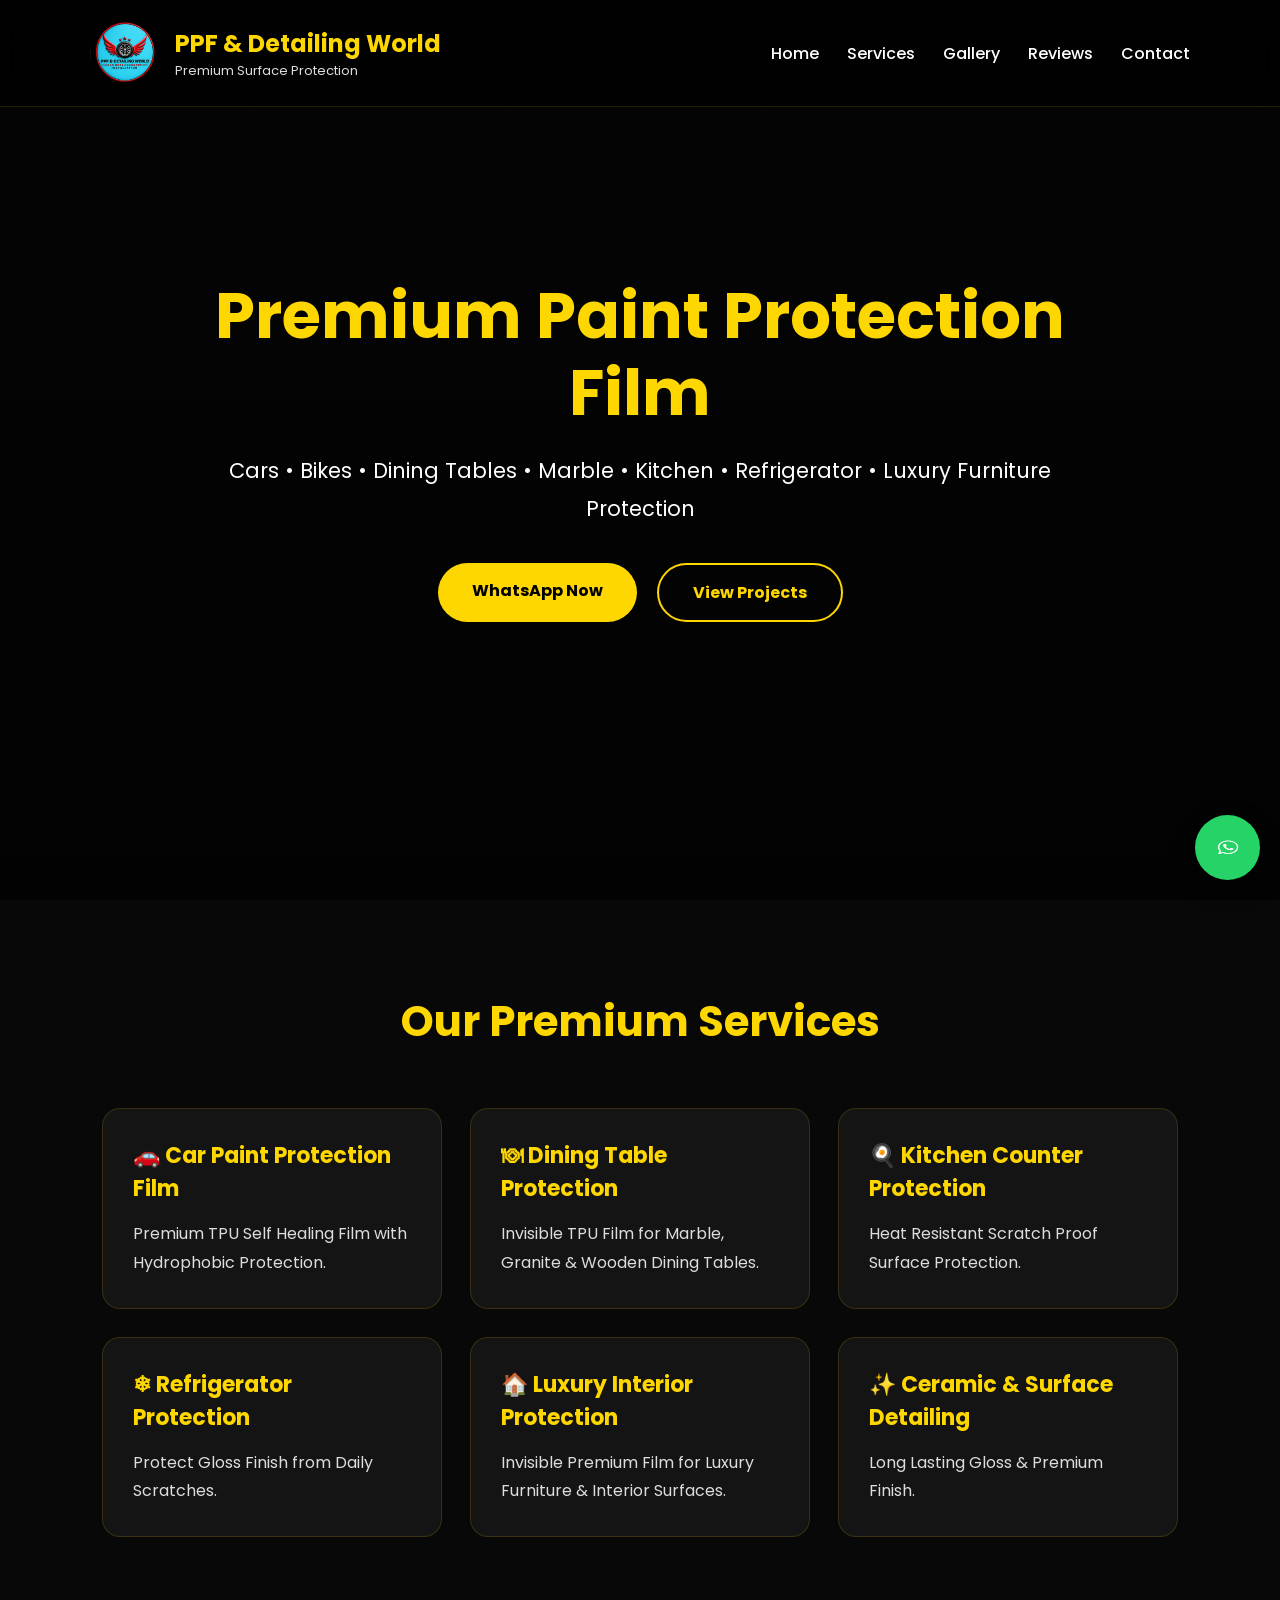
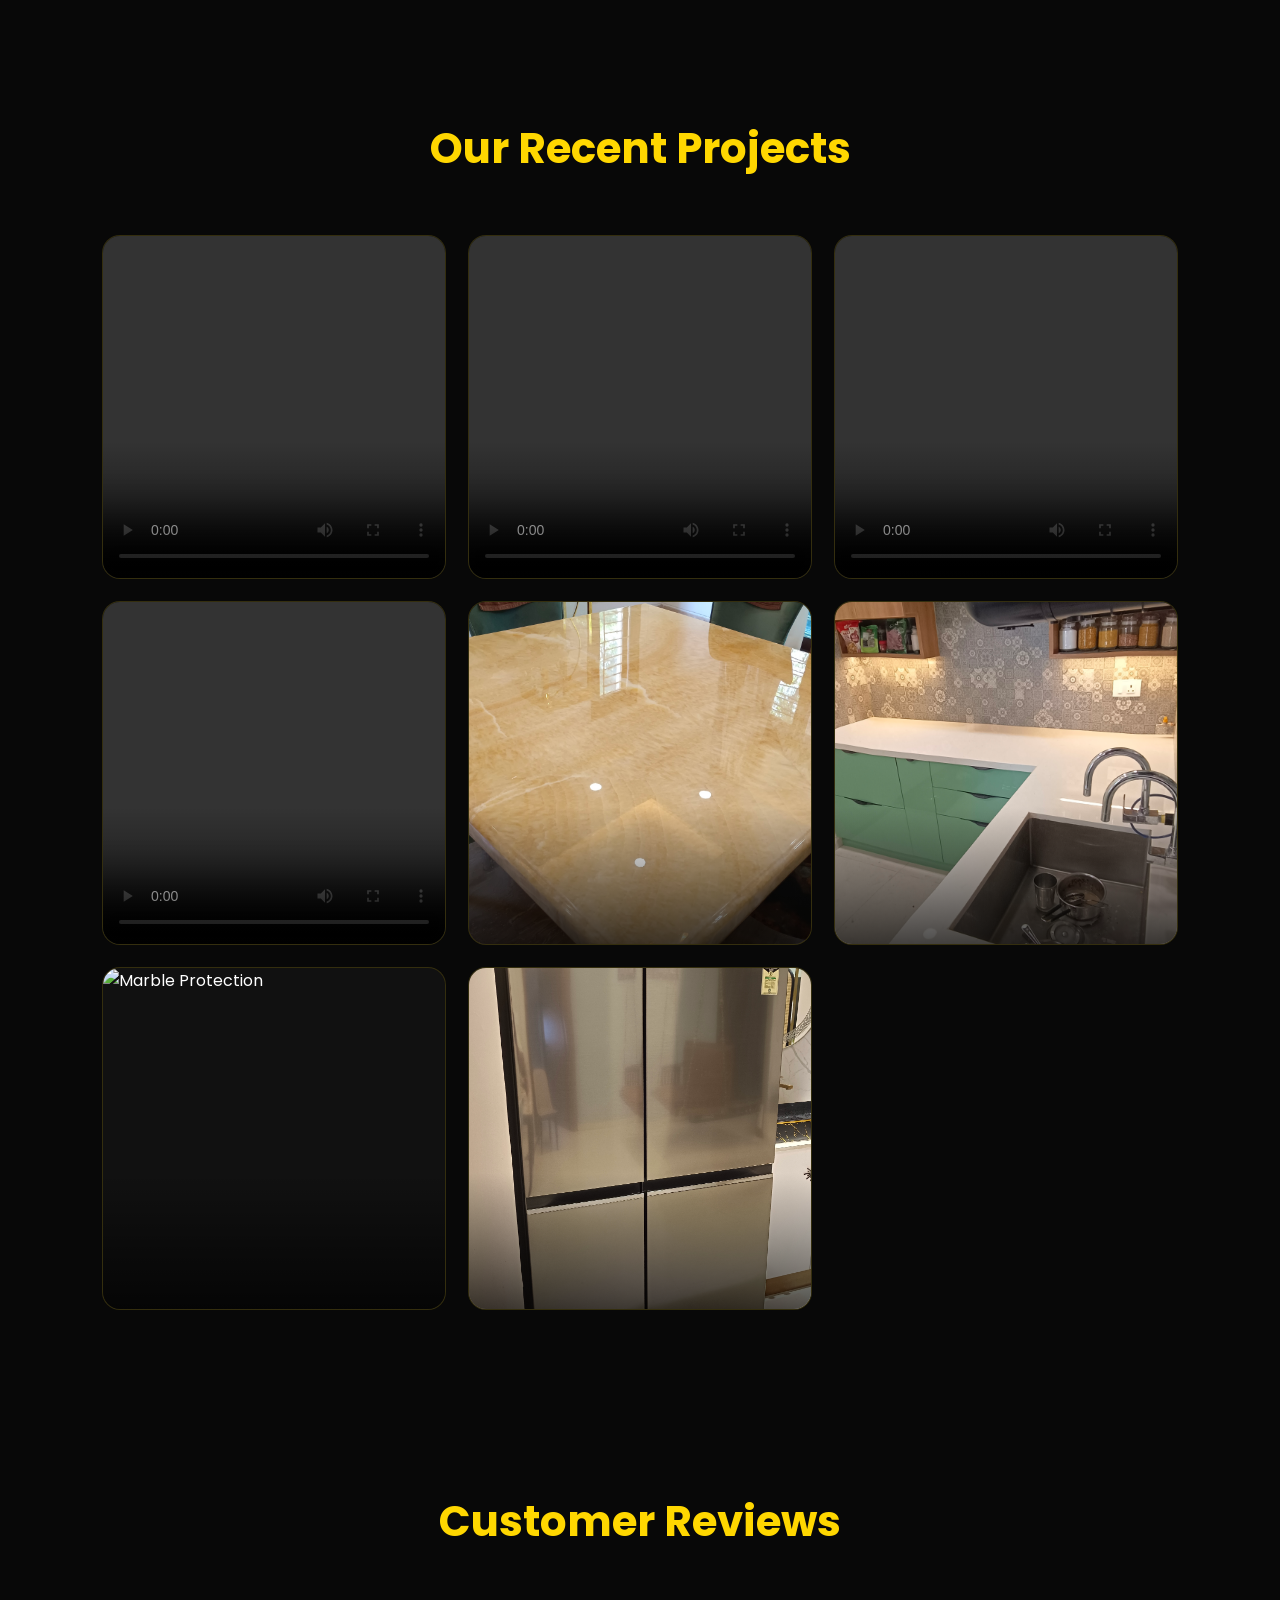
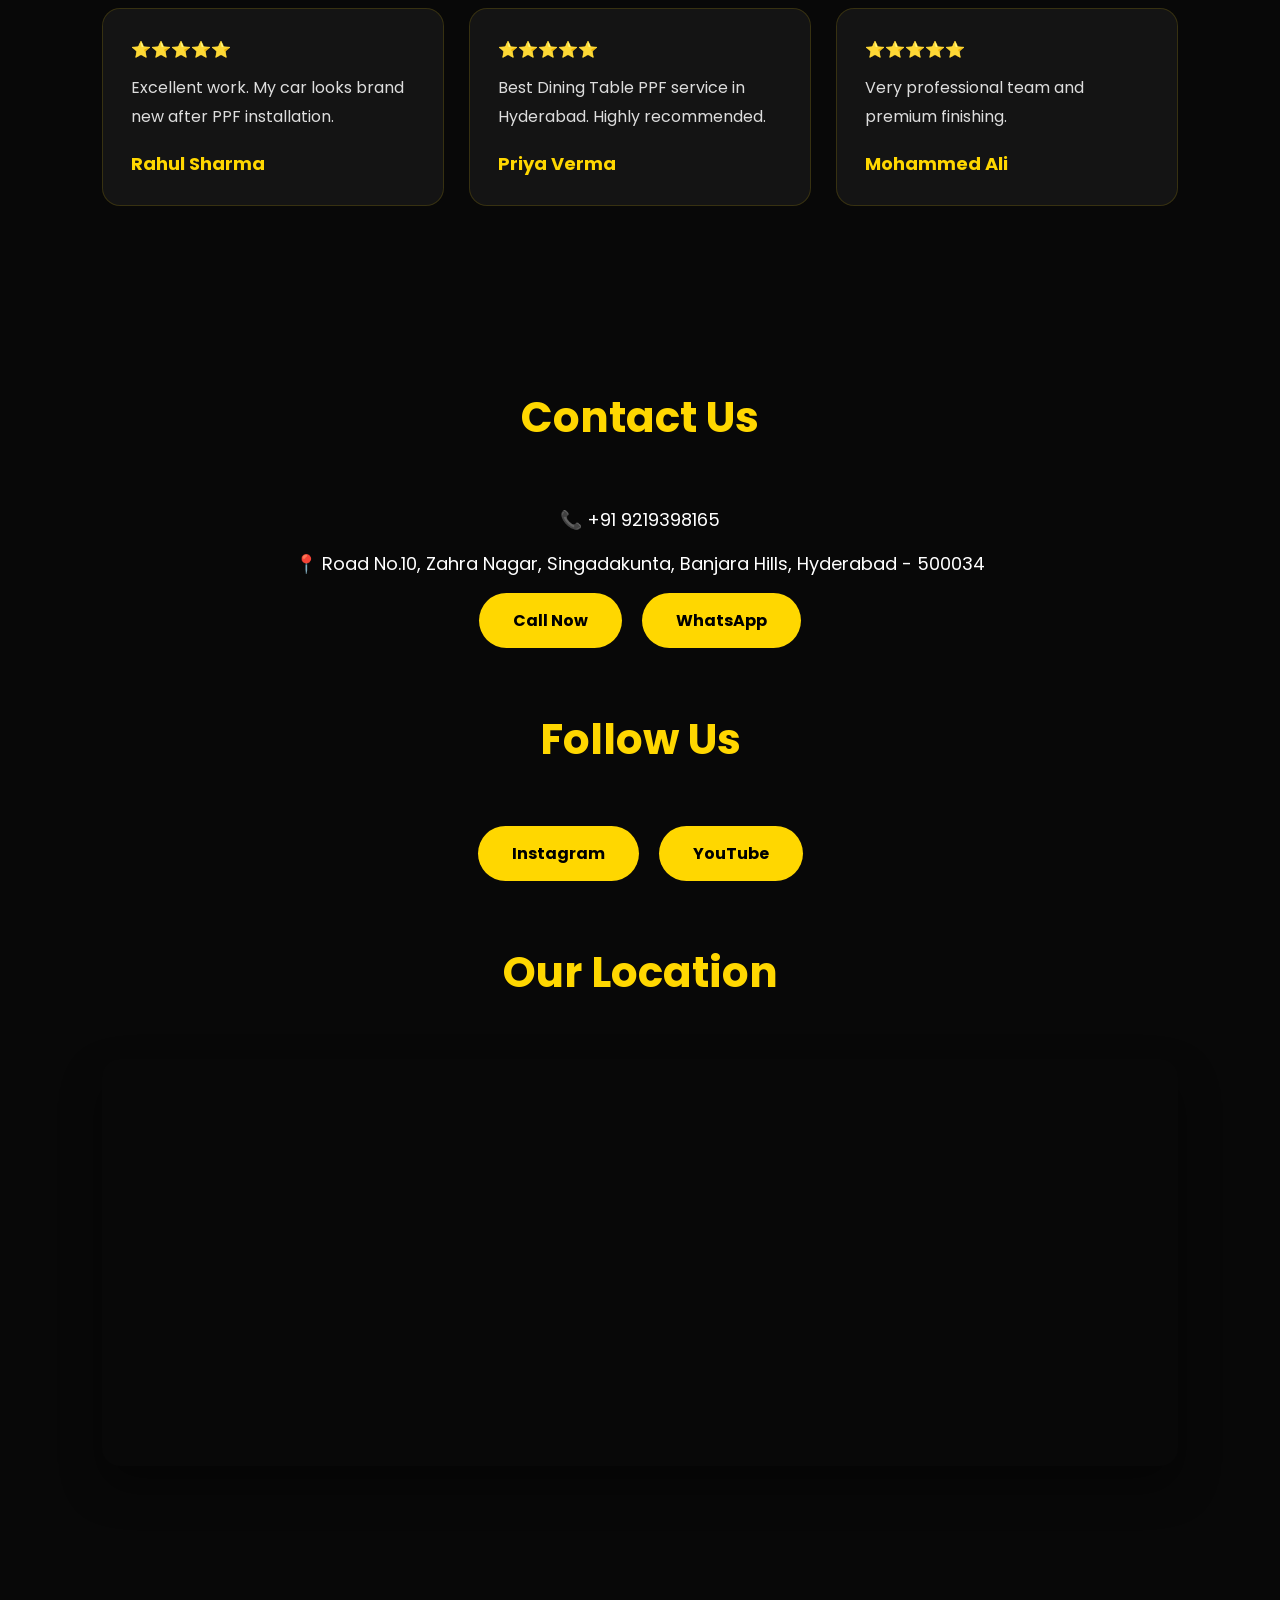
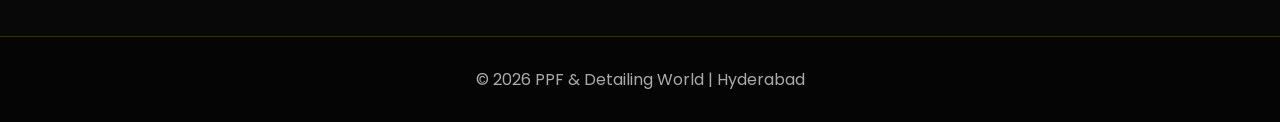
==== index.html @ e9edc2e1 "Update index.html" ====
<!DOCTYPE html>
<html lang="en">
  
<head>

<meta charset="UTF-8">
<meta name="viewport" content="width=device-width, initial-scale=1.0">

<title>PPF & Detailing World | Car PPF, Dining Table PPF & Marble Protection Hyderabad</title>

<meta name="description" content="PPF & Detailing World Hyderabad provides Car Paint Protection Film (PPF), Dining Table PPF, Marble Protection, Kitchen Counter Protection, Ceramic Coating and Surface Protection services.">
<meta name="keywords" content="PPF Hyderabad, Car PPF Hyderabad, Paint Protection Film Hyderabad, Dining Table PPF, Marble PPF, Kitchen Counter PPF, Ceramic Coating Hyderabad">

<meta name="robots" content="index, follow">

<link rel="canonical" href="https://www.ppfanddetailingworld.online/">

<meta property="og:type" content="website">
<meta property="og:title" content="PPF & Detailing World Hyderabad">
<meta property="og:description" content="Premium Paint Protection Film (PPF) Installation in Hyderabad.">
<meta property="og:url" content="https://www.ppfanddetailingworld.online/">
<meta property="og:image" content="https://www.ppfanddetailingworld.online/IMG_20260611_164523.jpg">
<link rel="stylesheet" href="style.css">

<link href="https://fonts.googleapis.com/css2?family=Poppins:wght@300;400;500;600;700&display=swap" rel="stylesheet">
<script type="application/ld+json">
{
  "@context":"https://schema.org",
  "@type":"LocalBusiness",
  "name":"PPF & Detailing World",
  "url":"https://www.ppfanddetailingworld.online/",
  "image":"https://www.ppfanddetailingworld.online/IMG_20260611_164523.jpg",
  "telephone":"+919219398165",
  "address":{
    "@type":"PostalAddress",
    "streetAddress":"Road No.10, Zahra Nagar, Singadakunta, Banjara Hills",
    "addressLocality":"Hyderabad",
    "addressRegion":"Telangana",
    "postalCode":"500034",
    "addressCountry":"IN"
  },
  "areaServed":"Hyderabad",
  "priceRange":"₹₹",
  "sameAs":[
    "https://www.instagram.com/ppf_and_detailing_world?igsh=MTg0Mno0N25tcHZqeA==",
    "https://youtube.com/@ppfanddetailingworld?si=XR0I9JMyMdAzb77Y"
  ]
}
</script>
</head>

<body>

<header>

<div class="logo">

<img src="images/logo.png" alt="PPF Logo">

<div>

<h2>PPF & Detailing World</h2>

<p>Premium Surface Protection</p>

</div>

</div>

<nav>

<a href="#home">Home</a>

<a href="#services">Services</a>

<a href="#gallery">Gallery</a>

<a href="#reviews">Reviews</a>

<a href="#contact">Contact</a>

</nav>

</header>

<section id="home" class="hero">

<video autoplay muted loop playsinline class="hero-video">

<source src="hero.mp4" type="video/mp4">

</video>

<div class="overlay"></div>

<div class="hero-content">

<h1>

Premium Paint Protection Film

</h1>

<p>

Cars • Bikes • Dining Tables • Marble • Kitchen • Refrigerator • Luxury Furniture Protection

</p>

<div class="hero-buttons">

<a href="https://wa.me/919219398165" class="btn">

WhatsApp Now

</a>

<a href="#gallery" class="btn outline">

View Projects

</a>

</div>

</div>

</section>

<section id="services">

<h2>Our Premium Services</h2>

<div class="service-grid">

<div class="service-card">

<h3>🚗 Car Paint Protection Film</h3>

<p>

Premium TPU Self Healing Film with Hydrophobic Protection.

</p>

</div>

<div class="service-card">

<h3>🍽 Dining Table Protection</h3>

<p>

Invisible TPU Film for Marble, Granite & Wooden Dining Tables.

</p>

</div>

<div class="service-card">

<h3>🍳 Kitchen Counter Protection</h3>

<p>

Heat Resistant Scratch Proof Surface Protection.

</p>

</div>

<div class="service-card">

<h3>❄ Refrigerator Protection</h3>

<p>

Protect Gloss Finish from Daily Scratches.

</p>

</div>

<div class="service-card">

<h3>🏠 Luxury Interior Protection</h3>

<p>

Invisible Premium Film for Luxury Furniture & Interior Surfaces.

</p>

</div>

<div class="service-card">

<h3>✨ Ceramic & Surface Detailing</h3>

<p>

Long Lasting Gloss & Premium Finish.

</p>

</div>

</div>

</section>
<section id="gallery">

<h2>Our Recent Projects</h2>

<div class="gallery">

<div class="gallery-box">
<video controls playsinline preload="metadata">
<source src="car1.mp4" type="video/mp4">
</video>
</div>

<div class="gallery-box">
<video controls playsinline preload="metadata">
<source src="car2.mp4" type="video/mp4">
</video>
</div>

<div class="gallery-box">
<video controls playsinline preload="metadata">
<source src="table1.mp4" type="video/mp4">
</video>
</div>

<div class="gallery-box">
<video controls playsinline preload="metadata">
<source src="kitchen1.mp4" type="video/mp4">
</video>
</div>

<div class="gallery-box">
<img src="IMG-20260620-WA0000.jpeg" alt="Dining Table PPF">
</div>

<div class="gallery-box">
<img src="IMG_20260503_130145.jpg" alt="Kitchen Protection">
</div>

<div class="gallery-box">
<img src="IMG_20260609_163017.jpg" alt="Marble Protection">
</div>

<div class="gallery-box">
<img src="IMG_20260611_164523.jpg" alt="Luxury Interior Protection">
</div>

</div>

</section>

<section id="reviews" class="reviews">

<h2>Customer Reviews</h2>

<div class="review-grid">

<div class="review-card">
⭐⭐⭐⭐⭐
<p>
Excellent work. My car looks brand new after PPF installation.
</p>
<h4>Rahul Sharma</h4>
</div>

<div class="review-card">
⭐⭐⭐⭐⭐
<p>
Best Dining Table PPF service in Hyderabad.
Highly recommended.
</p>
<h4>Priya Verma</h4>
</div>

<div class="review-card">
⭐⭐⭐⭐⭐
<p>
Very professional team and premium finishing.
</p>
<h4>Mohammed Ali</h4>
</div>

</div>

</section>

<section id="contact">

<h2>Contact Us</h2>

<p>📞 +91 9219398165</p>

<p>
📍 Road No.10, Zahra Nagar,
Singadakunta,
Banjara Hills,
Hyderabad - 500034
</p>

<div class="hero-buttons">

<a href="tel:+919219398165" class="btn">
Call Now
</a>

<a href="https://wa.me/919219398165" class="btn">
WhatsApp
</a>

</div>

<h2 style="margin-top:60px;">
Follow Us
</h2>

<div class="hero-buttons">

<a class="btn"
target="_blank"
href="https://www.instagram.com/ppf_and_detailing_world?igsh=MTg0Mno0N25tcHZqeA==">
Instagram
</a>

<a class="btn"
target="_blank"
href="https://youtube.com/@ppfanddetailingworld?si=XR0I9JMyMdAzb77Y">
YouTube
</a>

</div>

<h2 style="margin-top:60px;">
Our Location
</h2>

<div class="map">

<iframe
src="https://www.google.com/maps?q=Road+No+10+Banjara+Hills+Hyderabad&output=embed"
width="100%"
height="400"
style="border:0;border-radius:15px;"
loading="lazy">
</iframe>

</div>

</section>

<footer>

<p>

© 2026 PPF & Detailing World | Hyderabad

</p>

</footer>

<a href="https://wa.me/919219398165"
class="whatsapp-float"
target="_blank">

<img src="images/whatsapp.png"
alt="WhatsApp">

</a>

<div id="lightbox" class="lightbox">

<span class="close">&times;</span>

<img id="lightbox-img" src="" alt="">

</div>

<script src="script.js"></script>

</body>

</html>
---- style.css ----
/* ===========================
   PPF & Detailing World
   Premium CSS - Part 1
=========================== */

*{
margin:0;
padding:0;
box-sizing:border-box;
scroll-behavior:smooth;
font-family:'Poppins',sans-serif;
}

body{
background:#080808;
color:#fff;
overflow-x:hidden;
}

/* HEADER */

header{
position:fixed;
top:0;
left:0;
width:100%;
padding:18px 7%;
display:flex;
justify-content:space-between;
align-items:center;
background:rgba(0,0,0,.70);
backdrop-filter:blur(15px);
z-index:9999;
border-bottom:1px solid rgba(255,215,0,.15);
}

.logo{
display:flex;
align-items:center;
gap:15px;
}

.logo img{
width:70px;
height:70px;
border-radius:50%;
object-fit:cover;
}

.logo h2{
font-size:24px;
color:#FFD700;
}

.logo p{
font-size:13px;
color:#ddd;
}

nav{
display:flex;
gap:28px;
}

nav a{
text-decoration:none;
color:#fff;
font-weight:500;
transition:.35s;
}

nav a:hover{
color:#FFD700;
}

/* HERO */

.hero{
position:relative;
height:100vh;
display:flex;
justify-content:center;
align-items:center;
text-align:center;
overflow:hidden;
}

.hero-video{
position:absolute;
top:0;
left:0;
width:100%;
height:100%;
object-fit:cover;
z-index:-2;
}

.overlay{
position:absolute;
width:100%;
height:100%;
background:linear-gradient(to bottom,
rgba(0,0,0,.45),
rgba(0,0,0,.70));
z-index:-1;
}

.hero-content{
max-width:900px;
padding:20px;
}

.hero h1{
font-size:64px;
line-height:1.2;
color:#FFD700;
margin-bottom:20px;
animation:fadeUp 1s ease;
}

.hero p{
font-size:21px;
line-height:1.8;
margin-bottom:35px;
animation:fadeUp 1.3s ease;
}

/* BUTTONS */

.hero-buttons{
display:flex;
justify-content:center;
gap:20px;
flex-wrap:wrap;
}

.btn{
padding:15px 34px;
background:#FFD700;
color:#000;
border-radius:40px;
text-decoration:none;
font-weight:700;
transition:.35s;
}

.btn:hover{
transform:translateY(-4px);
box-shadow:0 12px 30px rgba(255,215,0,.35);
}

.btn.outline{
background:transparent;
border:2px solid #FFD700;
color:#FFD700;
}

.btn.outline:hover{
background:#FFD700;
color:#000;
}

/* SECTION */

section{
padding:90px 8%;
}

section h2{
font-size:42px;
text-align:center;
margin-bottom:55px;
color:#FFD700;
}

/* SERVICES */

.service-grid{
display:grid;
grid-template-columns:repeat(auto-fit,minmax(280px,1fr));
gap:28px;
}

.service-card{
background:#141414;
padding:30px;
border-radius:18px;
border:1px solid rgba(255,215,0,.15);
transition:.4s;
}

.service-card:hover{
transform:translateY(-10px);
border-color:#FFD700;
box-shadow:0 20px 40px rgba(255,215,0,.18);
}

.service-card h3{
margin-bottom:15px;
color:#FFD700;
font-size:22px;
}

.service-card p{
line-height:1.8;
color:#ddd;
}

/* ANIMATION */

@keyframes fadeUp{

from{
opacity:0;
transform:translateY(40px);
}

to{
opacity:1;
transform:translateY(0);
}

}
/*==============================
 PREMIUM GALLERY
==============================*/

.gallery{
display:grid;
grid-template-columns:repeat(auto-fit,minmax(280px,1fr));
gap:22px;
margin-top:40px;
}

.gallery-box{
position:relative;
overflow:hidden;
border-radius:18px;
background:#111;
aspect-ratio:1/1;
cursor:pointer;
border:1px solid rgba(255,215,0,.15);
transition:.4s;
}

.gallery-box img,
.gallery-box video{
width:100%;
height:100%;
object-fit:cover;
display:block;
transition:.5s;
}

.gallery-box:hover img,
.gallery-box:hover video{
transform:scale(1.08);
}

.gallery-box::after{
content:"";
position:absolute;
left:0;
bottom:0;
width:100%;
height:40%;
background:linear-gradient(transparent,rgba(0,0,0,.7));
pointer-events:none;
}

/*==============================
 REVIEWS
==============================*/

.review-grid{
display:grid;
grid-template-columns:repeat(auto-fit,minmax(320px,1fr));
gap:25px;
}

.review-card{
background:#141414;
padding:28px;
border-radius:18px;
border:1px solid rgba(255,215,0,.15);
transition:.4s;
}

.review-card:hover{
transform:translateY(-8px);
box-shadow:0 18px 35px rgba(255,215,0,.18);
}

.review-card h4{
margin-top:18px;
color:#FFD700;
font-size:18px;
}

.review-card p{
line-height:1.8;
margin-top:12px;
color:#ddd;
}

/*==============================
 CONTACT
==============================*/

#contact{
text-align:center;
}

#contact p{
font-size:18px;
margin:12px 0;
line-height:1.8;
}

.map{
margin-top:35px;
overflow:hidden;
border-radius:18px;
box-shadow:0 20px 40px rgba(0,0,0,.4);
}

/*==============================
 FOOTER
==============================*/

footer{
padding:30px;
text-align:center;
background:#050505;
border-top:1px solid rgba(255,215,0,.2);
margin-top:80px;
}

footer p{
color:#aaa;
}

/*==============================
 WHATSAPP
==============================*/

.whatsapp-float{
position:fixed;
right:20px;
bottom:20px;
width:65px;
height:65px;
background:#25D366;
border-radius:50%;
display:flex;
justify-content:center;
align-items:center;
box-shadow:0 10px 25px rgba(0,0,0,.4);
z-index:9999;
transition:.35s;
}

.whatsapp-float:hover{
transform:scale(1.12);
}

.whatsapp-float img{
width:36px;
height:36px;
}

/*==============================
 LIGHTBOX
==============================*/

.lightbox{
display:none;
position:fixed;
top:0;
left:0;
width:100%;
height:100%;
background:rgba(0,0,0,.92);
justify-content:center;
align-items:center;
z-index:99999;
}

.lightbox img{
max-width:90%;
max-height:90%;
border-radius:15px;
border:3px solid #FFD700;
}

.close{
position:absolute;
top:25px;
right:35px;
font-size:42px;
color:#fff;
cursor:pointer;
}
/*==============================
 MOBILE RESPONSIVE
==============================*/

@media (max-width:992px){

header{
padding:15px 5%;
}

.logo img{
width:58px;
height:58px;
}

.logo h2{
font-size:20px;
}

nav{
gap:15px;
}

.hero h1{
font-size:46px;
}

.hero p{
font-size:18px;
}

section{
padding:80px 6%;
}

}

/*==============================
 MOBILE
==============================*/

@media (max-width:768px){

header{
flex-direction:column;
padding:15px;
}

nav{
margin-top:15px;
flex-wrap:wrap;
justify-content:center;
}

nav a{
font-size:15px;
}

.hero{
height:90vh;
}

.hero h1{
font-size:34px;
line-height:1.3;
}

.hero p{
font-size:16px;
line-height:1.7;
}

.hero-buttons{
flex-direction:column;
align-items:center;
}

.btn{
width:230px;
text-align:center;
}

section h2{
font-size:30px;
}

.gallery{
grid-template-columns:repeat(2,1fr);
gap:12px;
}

.gallery-box{
aspect-ratio:1/1;
}

.service-grid{
grid-template-columns:1fr;
}

.review-grid{
grid-template-columns:1fr;
}

.whatsapp-float{
width:58px;
height:58px;
}

.whatsapp-float img{
width:32px;
height:32px;
}

}

/*==============================
 SMALL MOBILE
==============================*/

@media (max-width:480px){

.hero h1{
font-size:28px;
}

.hero p{
font-size:15px;
}

.gallery{
grid-template-columns:1fr 1fr;
gap:10px;
}

.logo h2{
font-size:18px;
}

.logo p{
font-size:11px;
}

.btn{
width:210px;
padding:14px 20px;
}

section{
padding:70px 20px;
}

}

/*==============================
 SCROLLBAR
==============================*/

::-webkit-scrollbar{
width:8px;
}

::-webkit-scrollbar-track{
background:#111;
}

::-webkit-scrollbar-thumb{
background:#FFD700;
border-radius:20px;
}

/*==============================
 SELECTION
==============================*/

::selection{
background:#FFD700;
color:#000;
}

/*==============================
 SMOOTH ANIMATION
==============================*/

.service-card,
.review-card,
.gallery-box{
animation:fadeUp .8s ease both;
}
html{
    scroll-behavior:smooth;
}
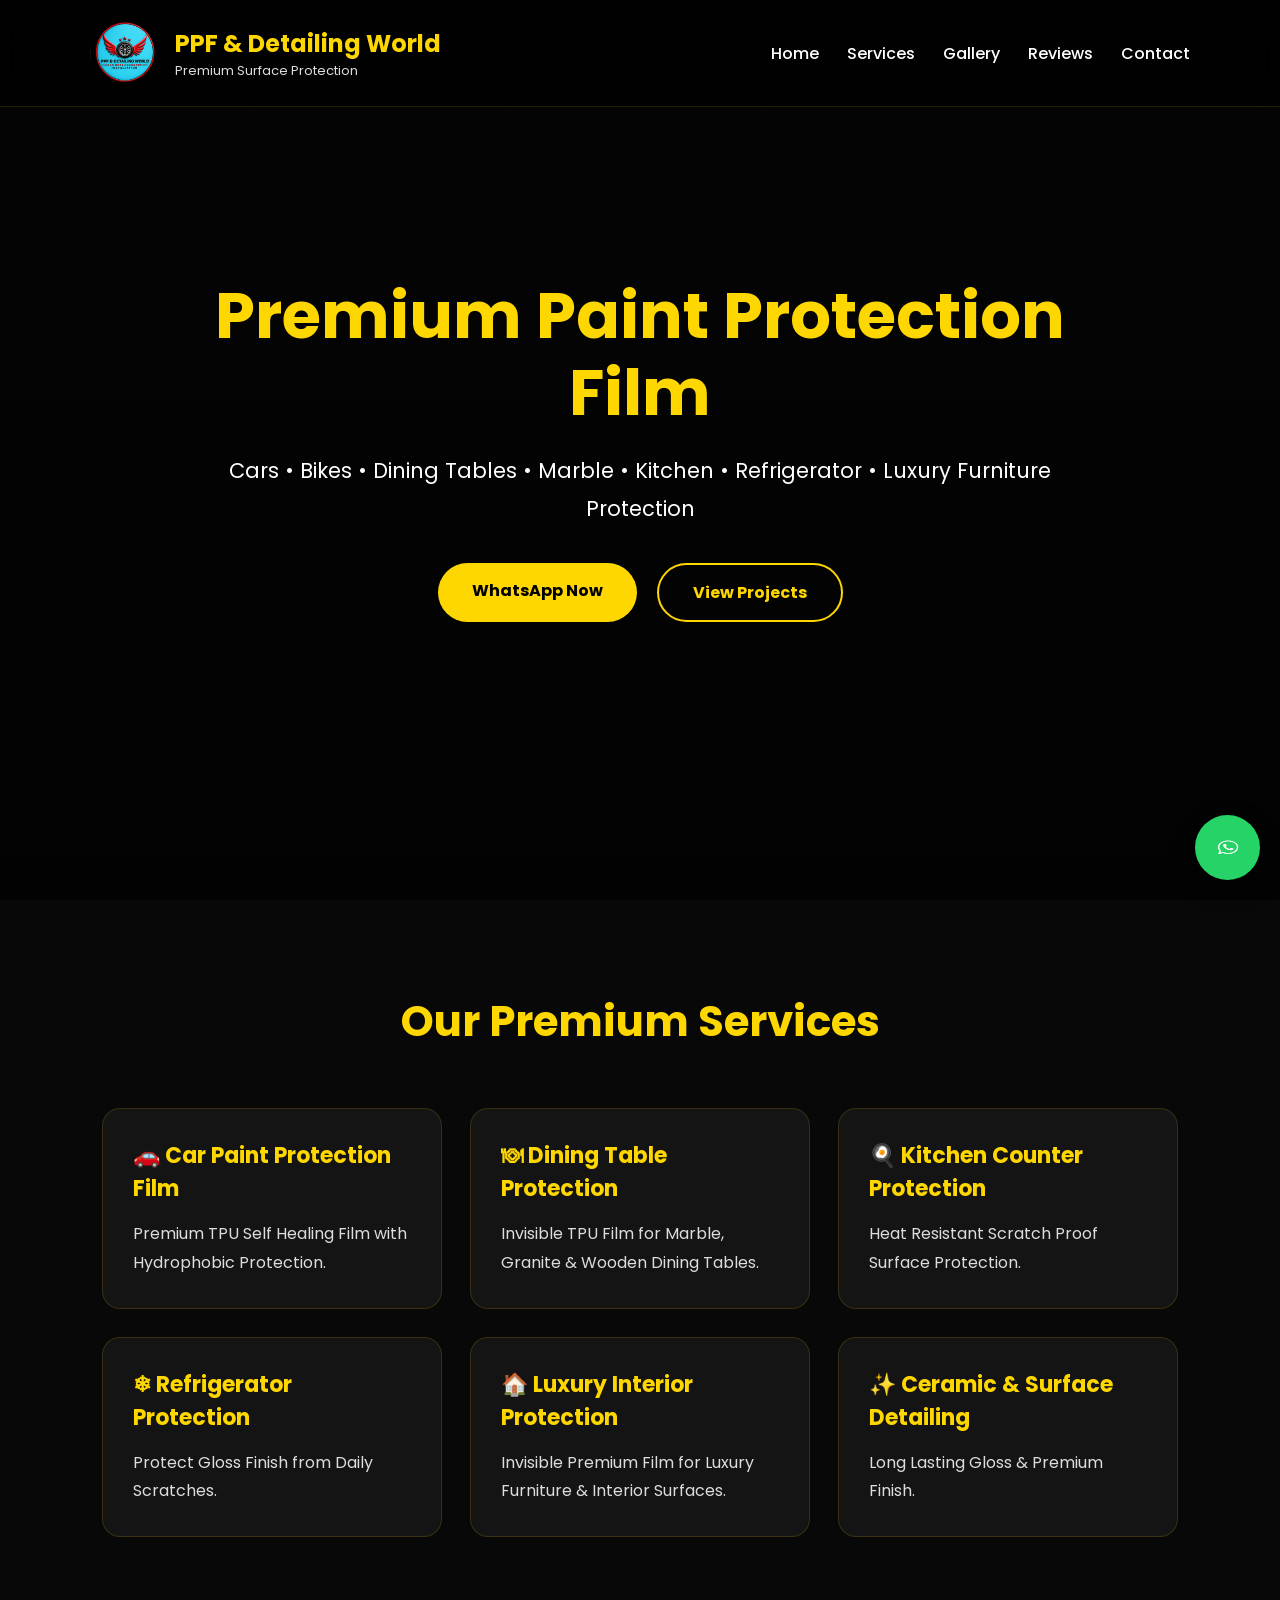
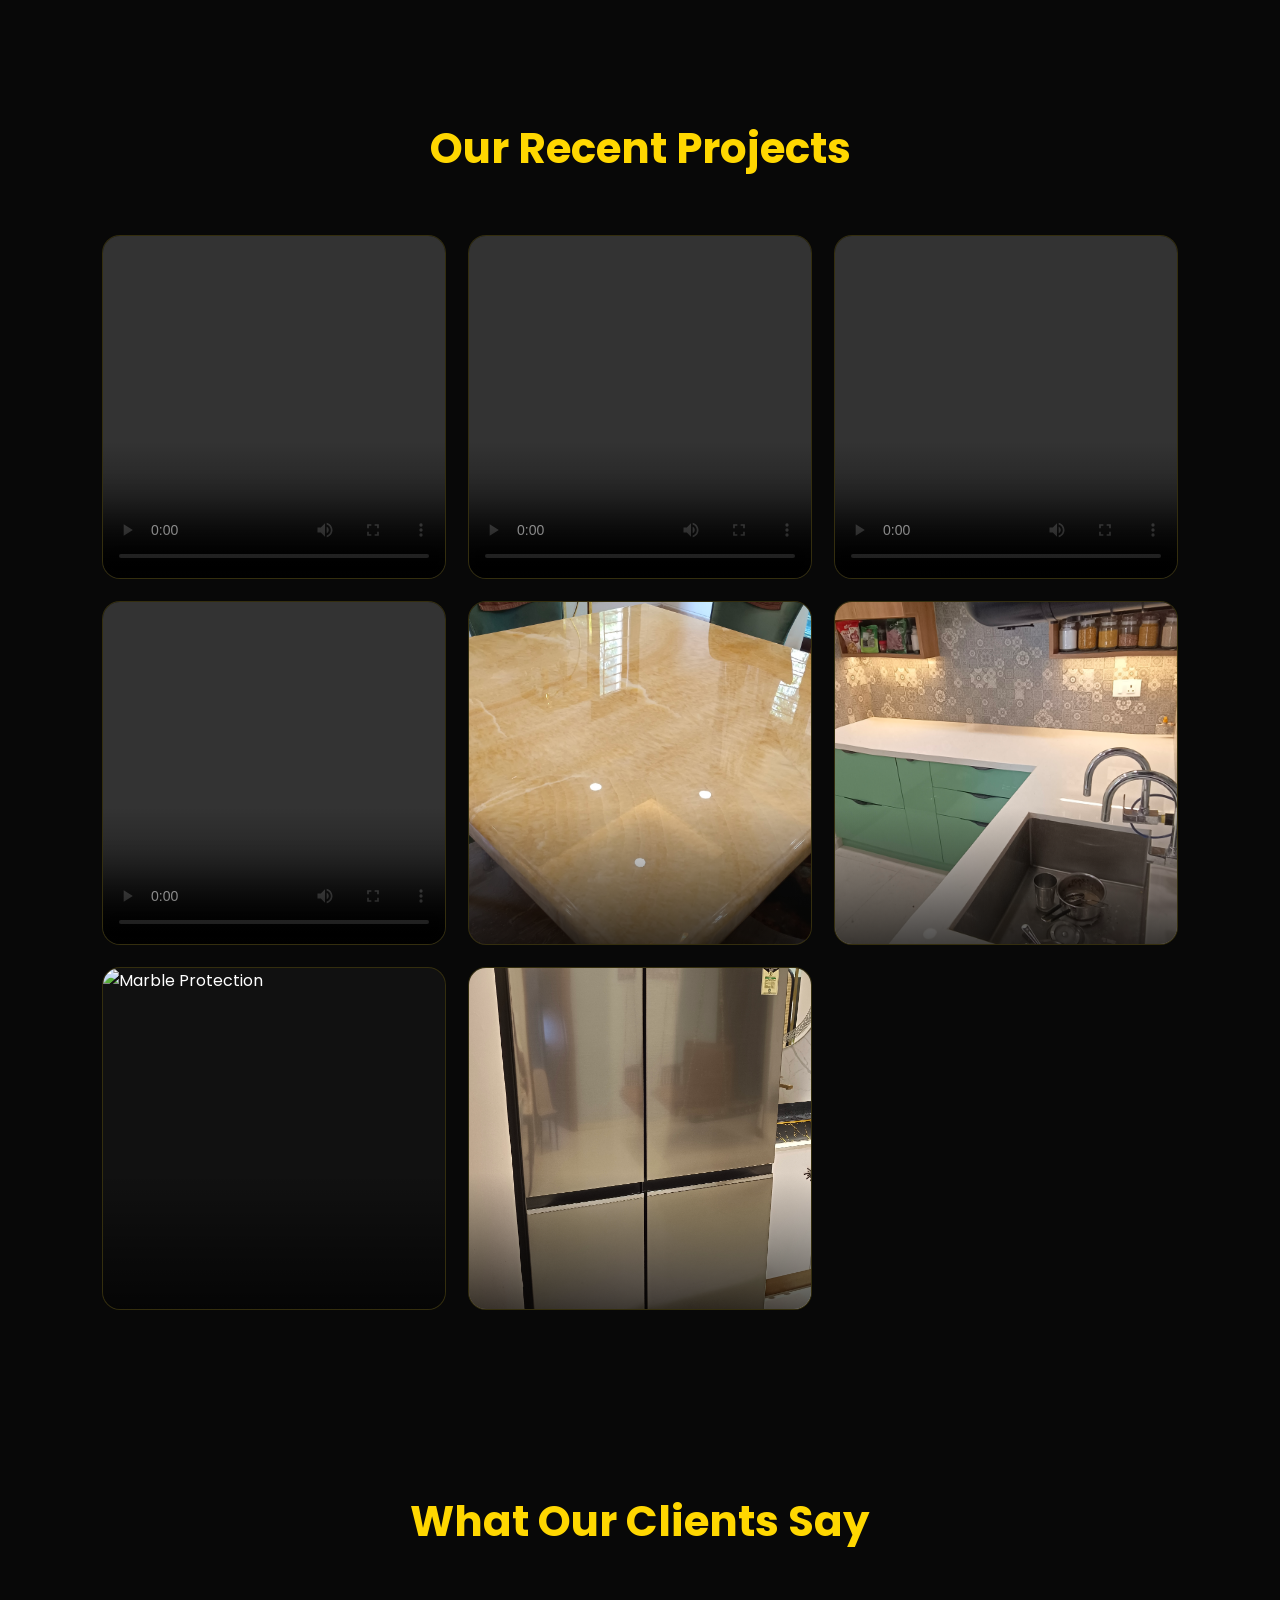
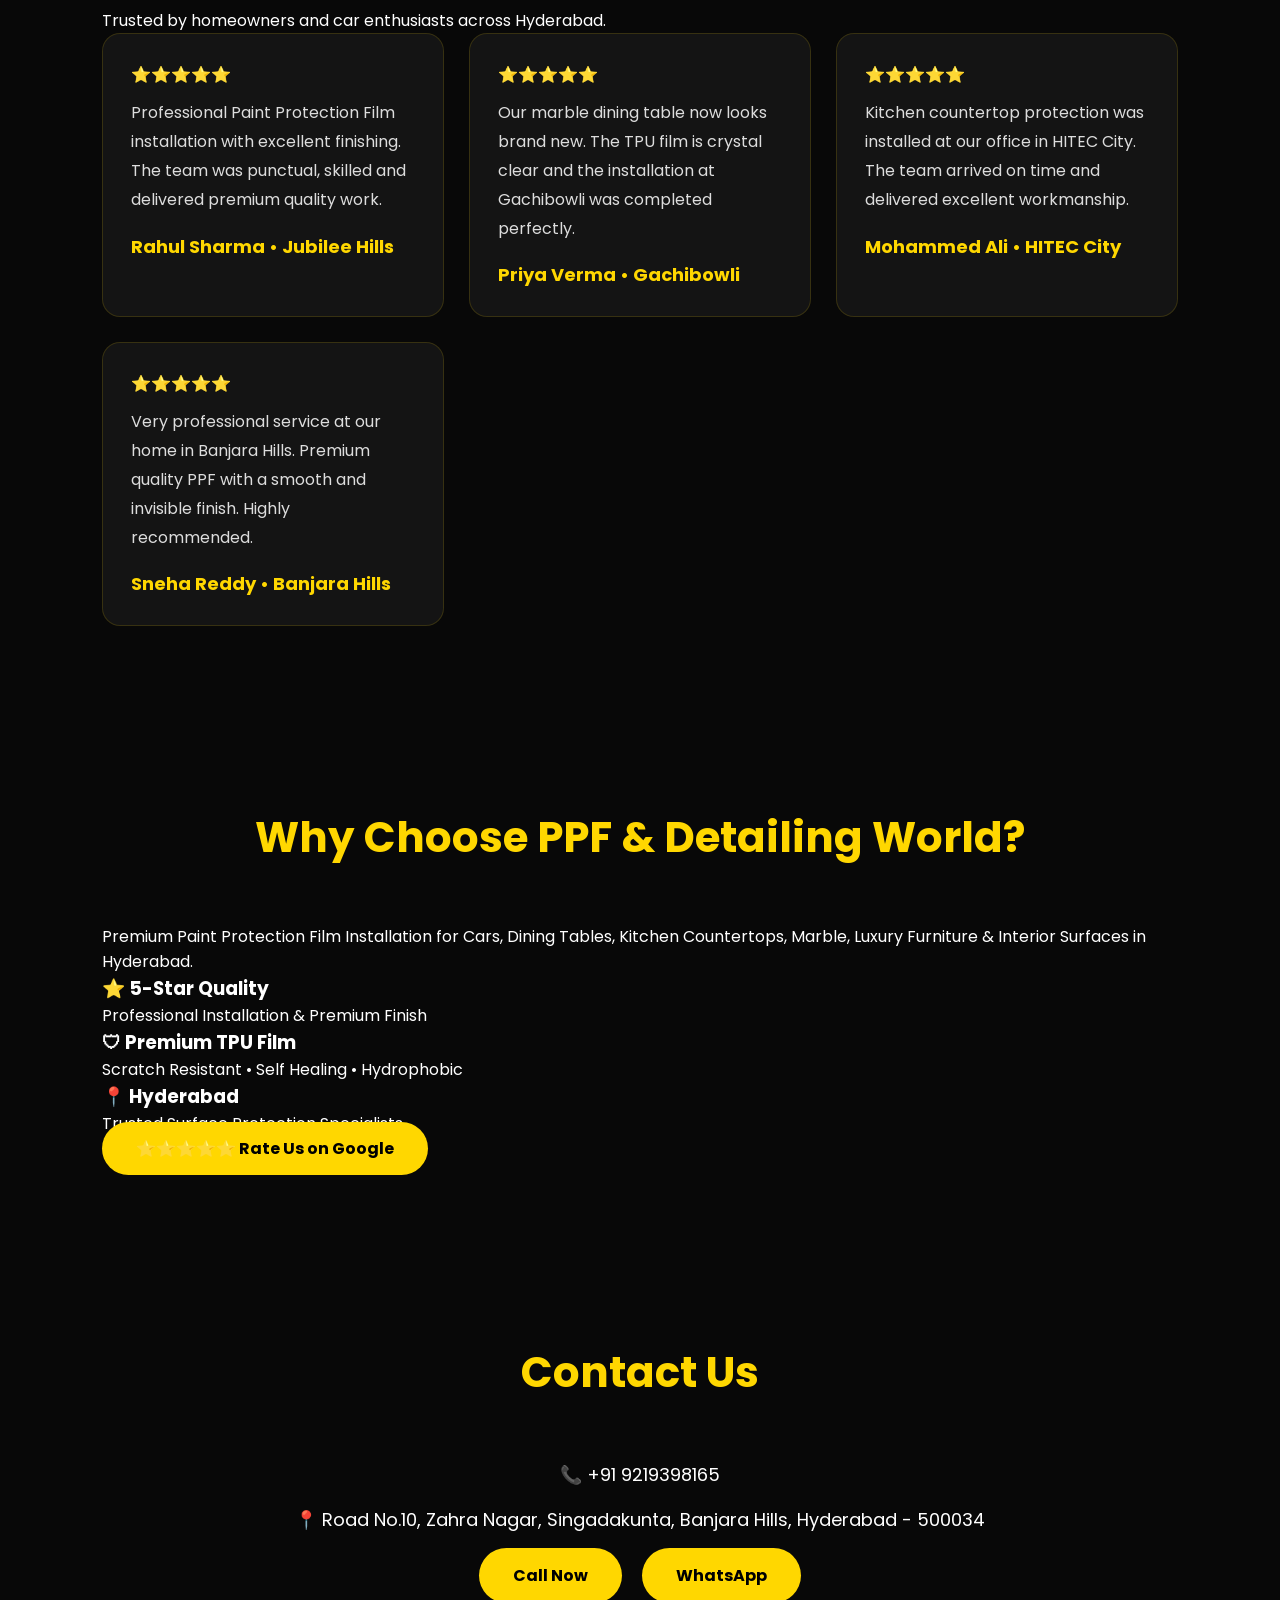
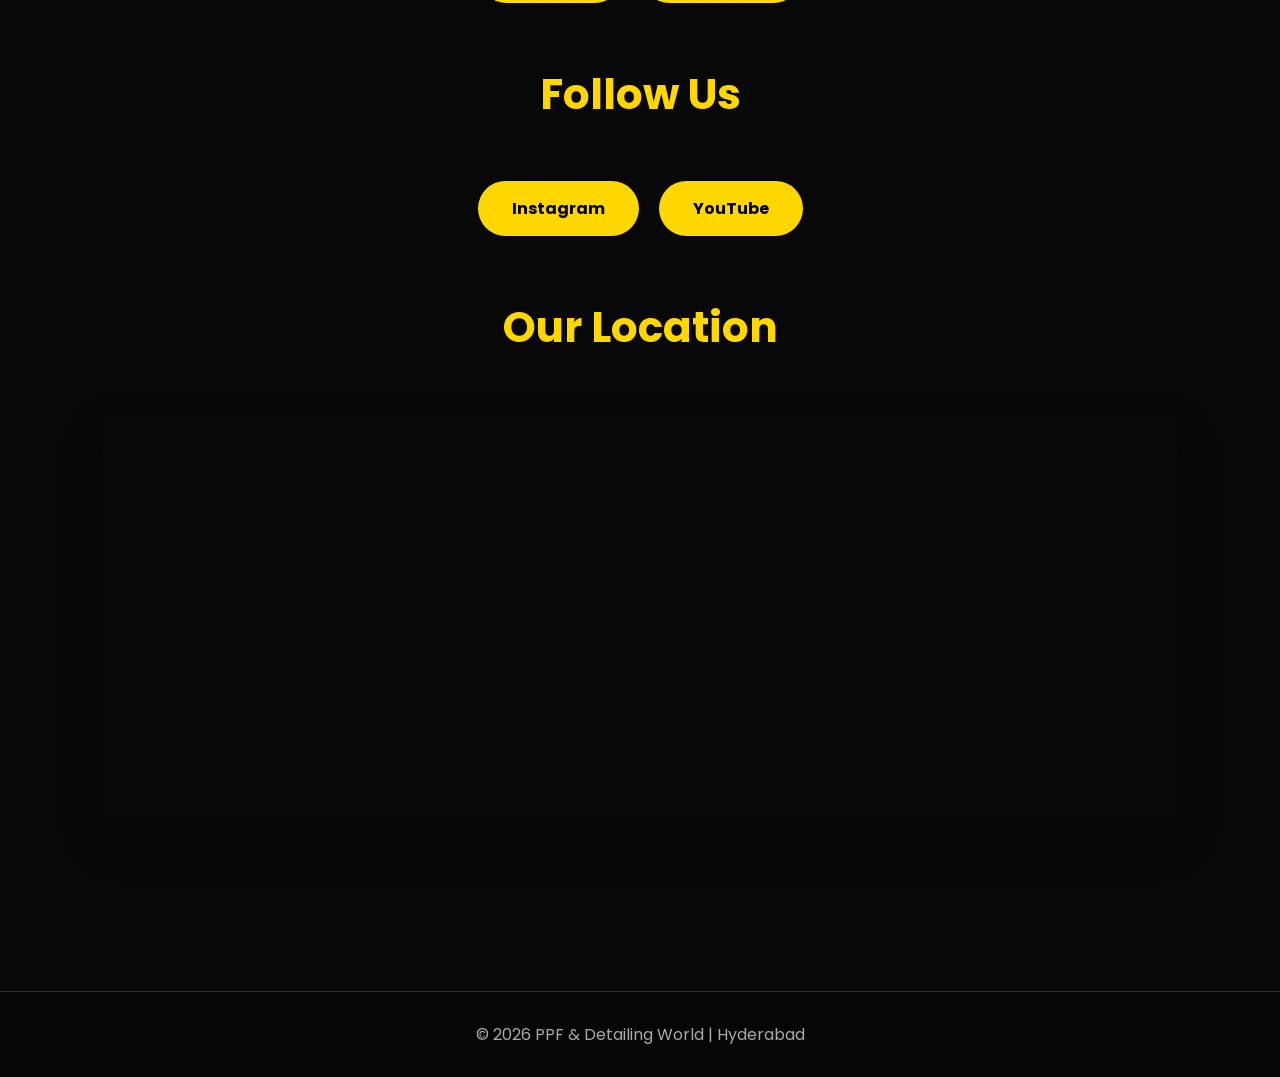
==== commit ac7ddcb1: "Update index.html" ====
--- a/index.html
+++ b/index.html
@@ -19,7 +19,10 @@
 <meta property="og:title" content="PPF & Detailing World Hyderabad">
 <meta property="og:description" content="Premium Paint Protection Film (PPF) Installation in Hyderabad.">
 <meta property="og:url" content="https://www.ppfanddetailingworld.online/">
-<meta property="og:image" content="https://www.ppfanddetailingworld.online/IMG_20260611_164523.jpg">
+<meta property="og:image" content="https://www.ppfanddetailingworld.online/link-preview.png">
+<meta property="og:image:width" content="1200">
+<meta property="og:image:height" content="630">
+<meta property="og:image:type" content="image/png">
 <link rel="stylesheet" href="style.css">
 
 <link href="https://fonts.googleapis.com/css2?family=Poppins:wght@300;400;500;600;700&display=swap" rel="stylesheet">
@@ -29,7 +32,7 @@
   "@type":"LocalBusiness",
   "name":"PPF & Detailing World",
   "url":"https://www.ppfanddetailingworld.online/",
-  "image":"https://www.ppfanddetailingworld.online/IMG_20260611_164523.jpg",
+  "image":"https://www.ppfanddetailingworld.online/link-preview.png",
   "telephone":"+919219398165",
   "address":{
     "@type":"PostalAddress",
@@ -257,42 +260,86 @@
 </div>
 
 </section>
-
 <section id="reviews" class="reviews">
 
-<h2>Customer Reviews</h2>
+<h2>What Our Clients Say</h2>
+
+<p class="review-subtitle">
+Trusted by homeowners and car enthusiasts across Hyderabad.
+</p>
 
 <div class="review-grid">
 
 <div class="review-card">
 ⭐⭐⭐⭐⭐
 <p>
-Excellent work. My car looks brand new after PPF installation.
-</p>
-<h4>Rahul Sharma</h4>
+Professional Paint Protection Film installation with excellent finishing. The team was punctual, skilled and delivered premium quality work.
+</p>
+<h4>Rahul Sharma • Jubilee Hills</h4>
 </div>
 
 <div class="review-card">
 ⭐⭐⭐⭐⭐
 <p>
-Best Dining Table PPF service in Hyderabad.
-Highly recommended.
-</p>
-<h4>Priya Verma</h4>
+Our marble dining table now looks brand new. The TPU film is crystal clear and the installation at Gachibowli was completed perfectly.
+</p>
+<h4>Priya Verma • Gachibowli</h4>
 </div>
 
 <div class="review-card">
 ⭐⭐⭐⭐⭐
 <p>
-Very professional team and premium finishing.
-</p>
-<h4>Mohammed Ali</h4>
-</div>
-
-</div>
-
-</section>
-
+Kitchen countertop protection was installed at our office in HITEC City. The team arrived on time and delivered excellent workmanship.
+</p>
+<h4>Mohammed Ali • HITEC City</h4>
+</div>
+
+<div class="review-card">
+⭐⭐⭐⭐⭐
+<p>
+Very professional service at our home in Banjara Hills. Premium quality PPF with a smooth and invisible finish. Highly recommended.
+</p>
+<h4>Sneha Reddy • Banjara Hills</h4>
+</div>
+
+</div>
+
+</section>
+
+<section id="reviews-highlight">
+<h2>Why Choose PPF & Detailing World?</h2>
+
+<p>
+Premium Paint Protection Film Installation for Cars, Dining Tables,
+Kitchen Countertops, Marble, Luxury Furniture & Interior Surfaces in Hyderabad.
+</p>
+
+<div class="review-stats">
+
+<div class="stat-card">
+<h3>⭐ 5-Star Quality</h3>
+<p>Professional Installation & Premium Finish</p>
+</div>
+
+<div class="stat-card">
+<h3>🛡 Premium TPU Film</h3>
+<p>Scratch Resistant • Self Healing • Hydrophobic</p>
+</div>
+
+<div class="stat-card">
+<h3>📍 Hyderabad</h3>
+<p>Trusted Surface Protection Specialists</p>
+</div>
+
+</div>
+
+<a href="https://g.page/r/CatvTuWG4IyHEBM/review"
+target="_blank"
+class="btn review-btn">
+⭐⭐⭐⭐⭐ Rate Us on Google
+</a>
+
+</section>
 <section id="contact">
 
 <h2>Contact Us</h2>
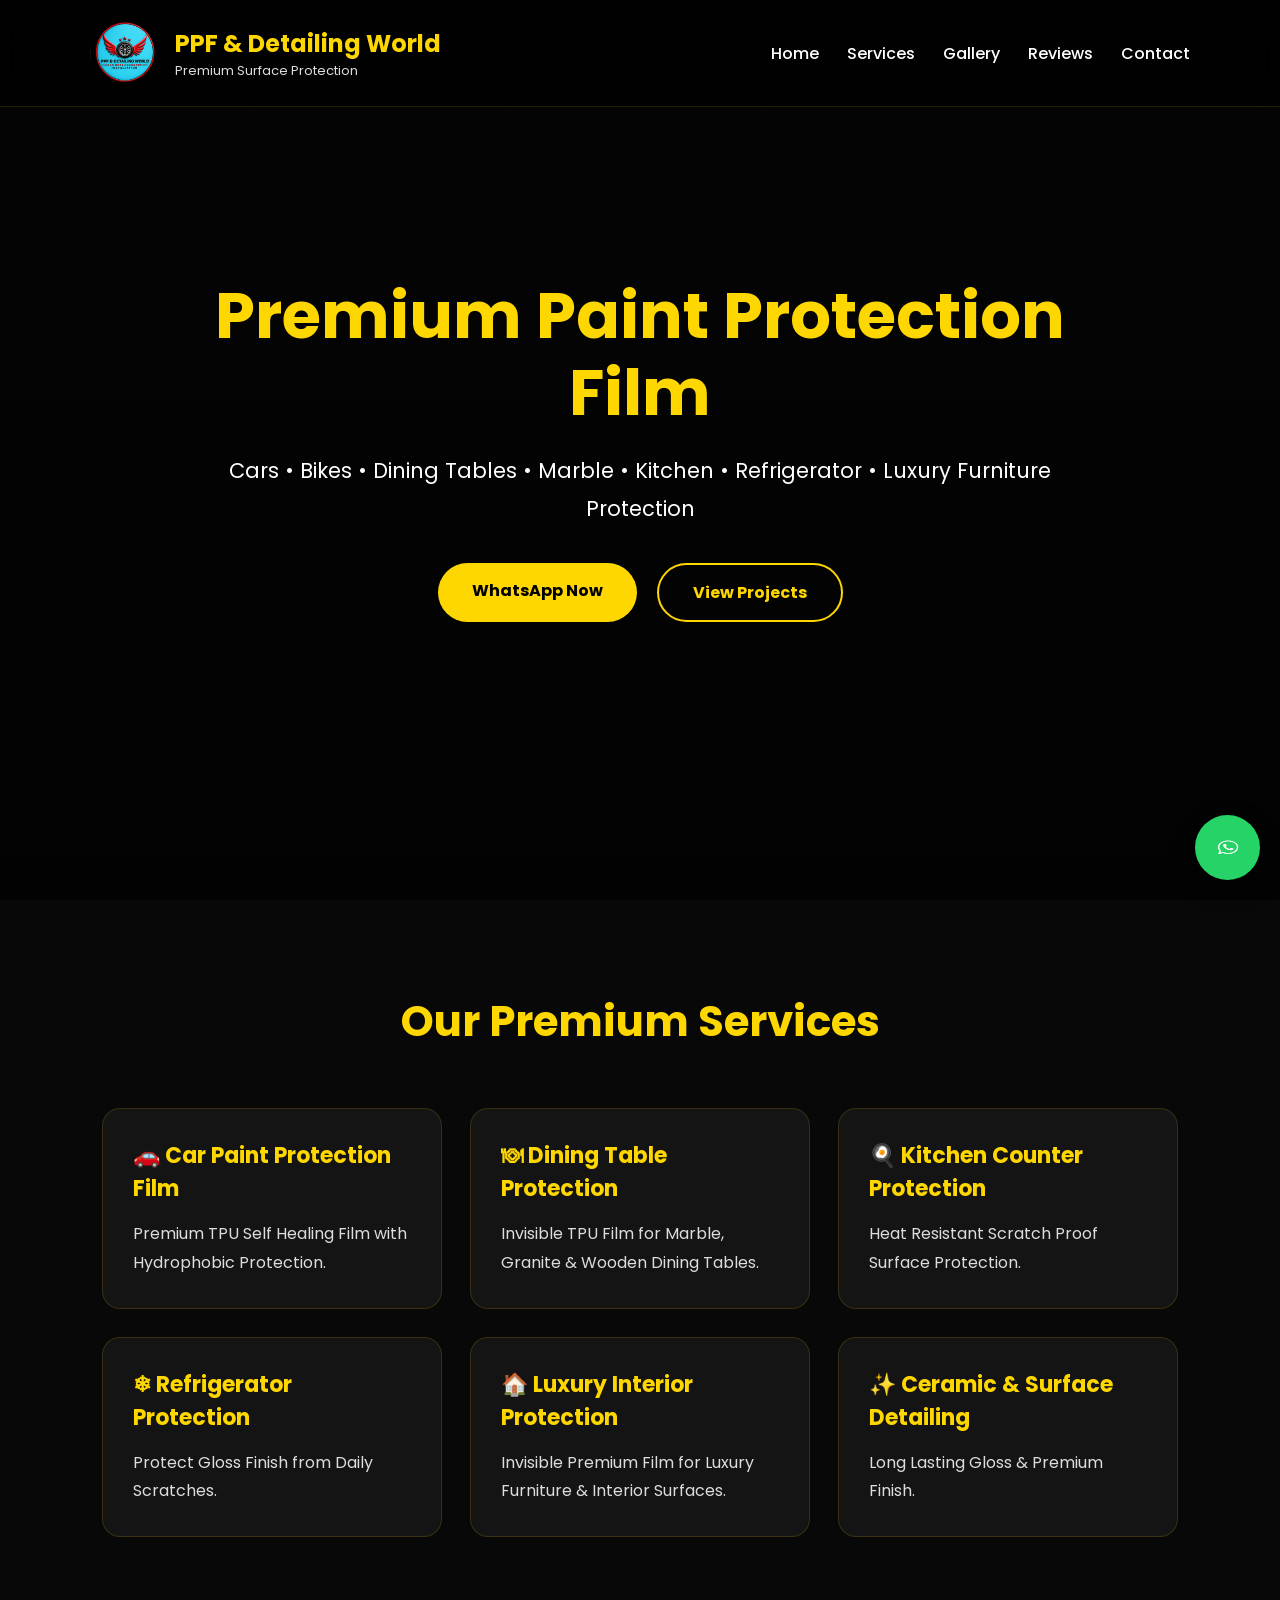
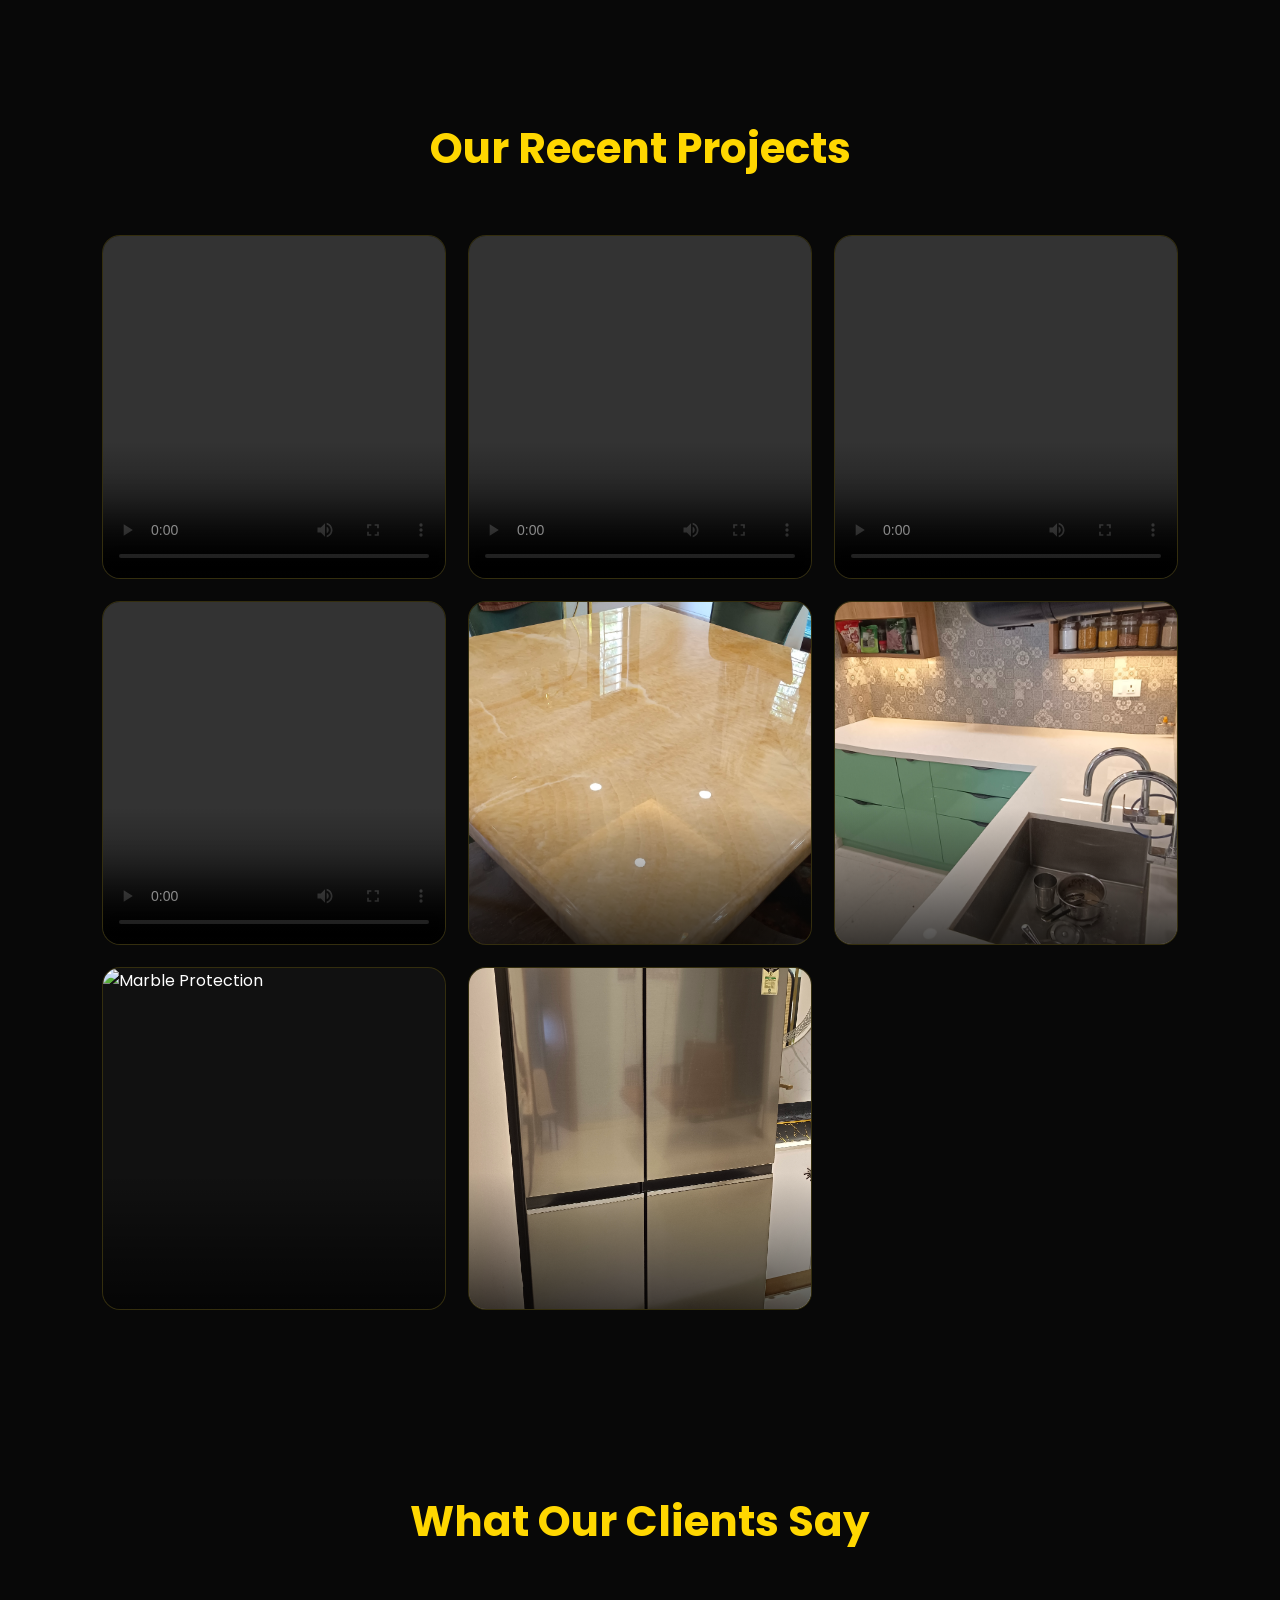
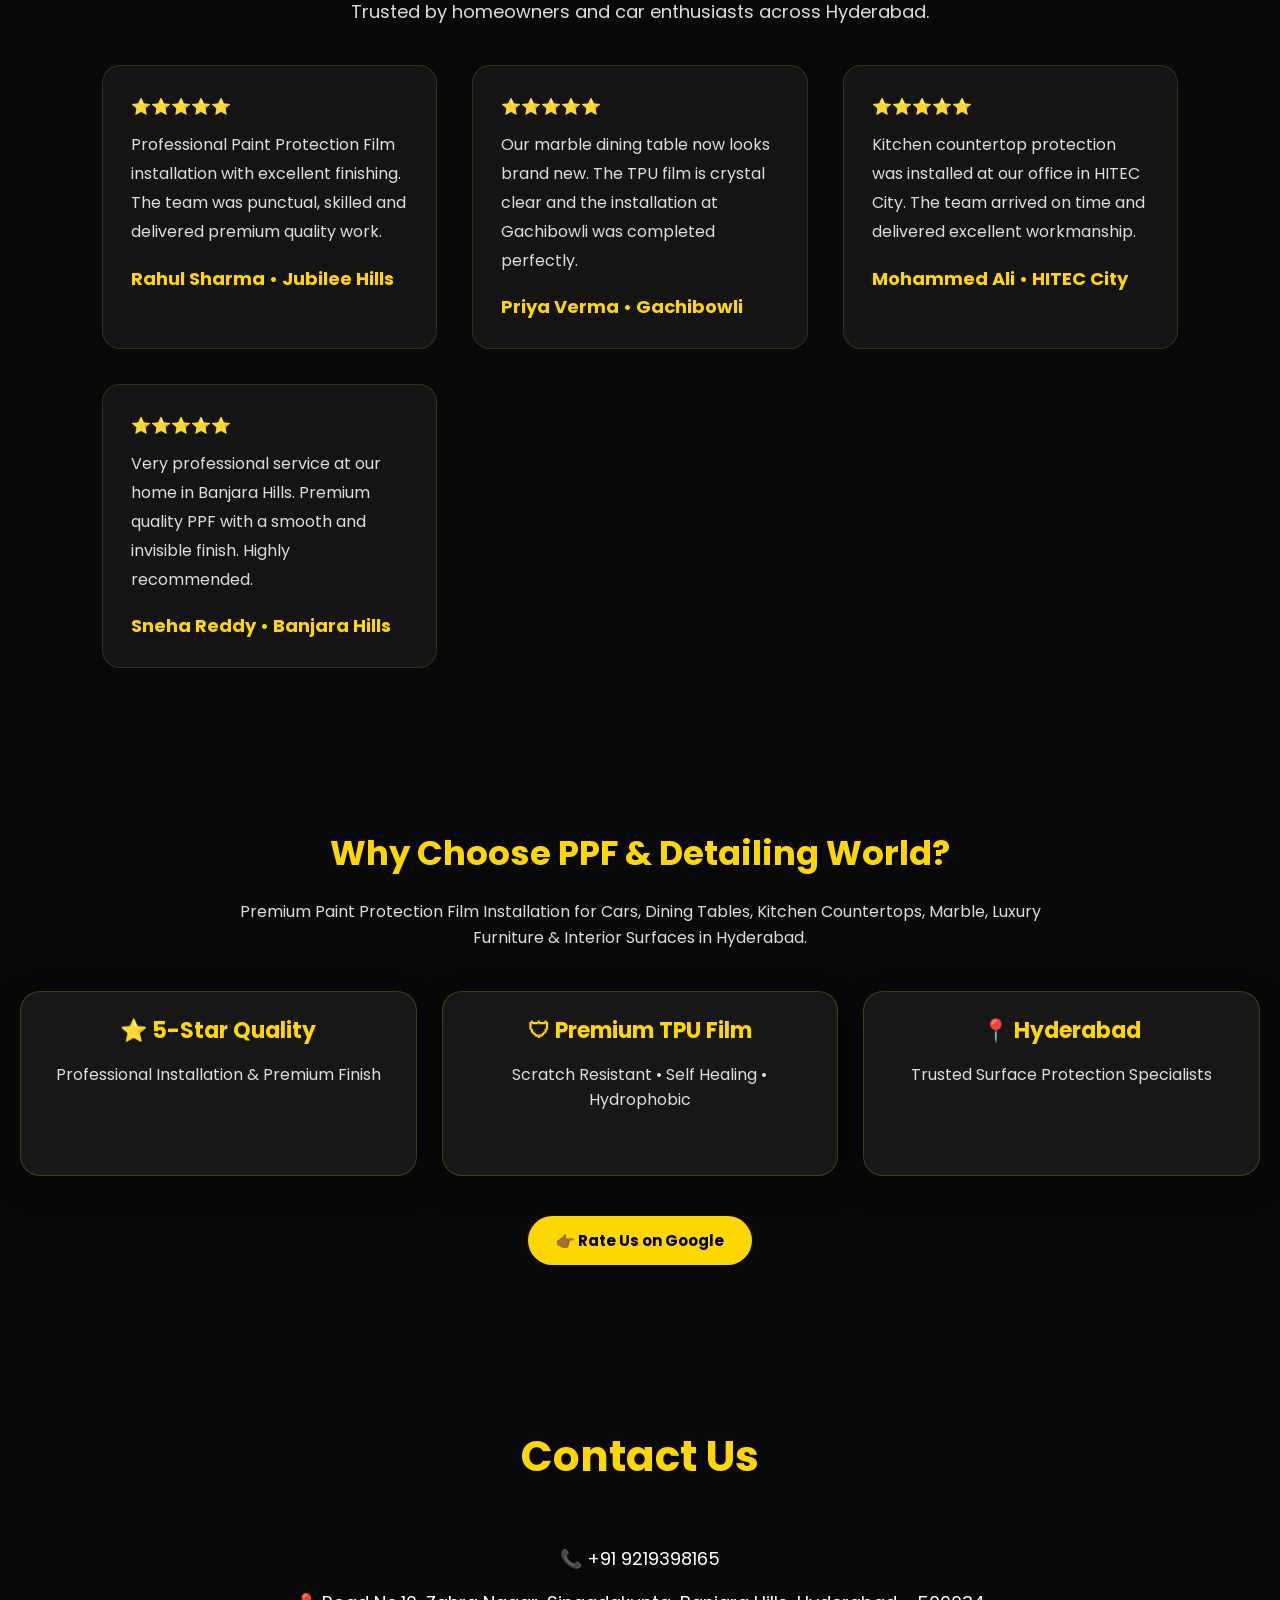
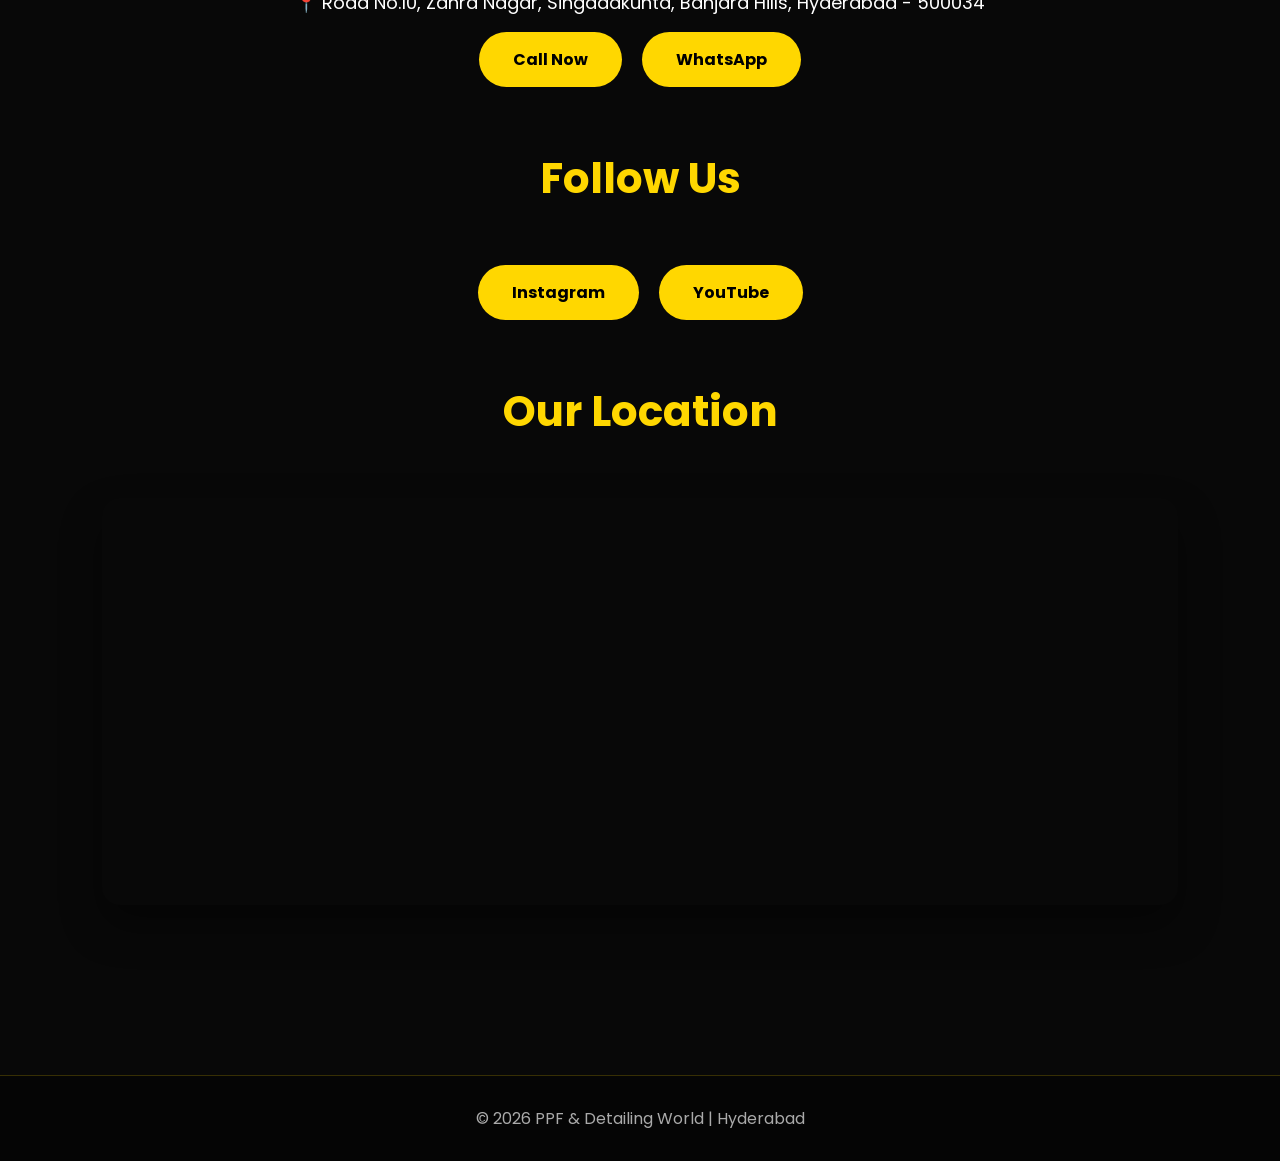
==== commit d80e7a48: "Update index.html" ====
--- a/index.html
+++ b/index.html
@@ -336,7 +336,7 @@
 <a href="https://g.page/r/CatvTuWG4IyHEBM/review"
 target="_blank"
 class="btn review-btn">
-⭐⭐⭐⭐⭐ Rate Us on Google
+👉🏾 Rate Us on Google
 </a>
 
 </section>
--- a/style.css
+++ b/style.css
@@ -275,7 +275,8 @@
 .review-grid{
 display:grid;
 grid-template-columns:repeat(auto-fit,minmax(320px,1fr));
-gap:25px;
+gap:35px;
+margin-top:40px;  
 }
 
 .review-card{
@@ -302,7 +303,13 @@
 margin-top:12px;
 color:#ddd;
 }
-
+.review-subtitle{
+text-align:center;
+font-size:18px;
+color:#ddd;
+margin-top:-10px;
+margin-bottom:35px;
+}
 /*==============================
  CONTACT
 ==============================*/
@@ -513,7 +520,46 @@
 width:32px;
 height:32px;
 }
-
+#reviews-highlight{
+padding:60px 20px;
+}
+
+#reviews-highlight h2{
+font-size:28px;
+line-height:1.3;
+margin-bottom:25px;
+}
+
+#reviews-highlight p{
+font-size:17px;
+line-height:1.7;
+margin-bottom:30px;
+}
+
+.review-stats{
+grid-template-columns:1fr;
+gap:18px;
+}
+
+.stat-card{
+padding:22px;
+text-align:center;
+}
+
+.stat-card h3{
+font-size:24px;
+}
+
+.review-btn{
+width:100%;
+max-width:320px;
+display:block;
+margin:20px auto 0;
+}
+
+#contact{
+padding-top:60px;
+}
 }
 
 /*==============================
@@ -592,3 +638,76 @@
 html{
     scroll-behavior:smooth;
 }
+/* ===== Why Choose Us ===== */
+
+#reviews-highlight{
+background:#080808;
+padding:70px 20px;
+text-align:center;
+}
+
+#reviews-highlight h2{
+color:#FFD700;
+font-size:34px;
+margin-bottom:20px;
+}
+
+#reviews-highlight p{
+color:#ddd;
+max-width:850px;
+margin:0 auto 40px;
+line-height:1.6;
+font-size:16px;
+}
+
+.review-stats{
+display:grid;
+grid-template-columns:repeat(auto-fit,minmax(250px,1fr));
+gap:25px;
+margin-top:40px;
+margin-bottom:40px;
+}
+
+.stat-card{
+background:#171717;
+border:1px solid rgba(255,215,0,.2);
+border-radius:20px;
+padding:22px;
+text-align:center;
+box-shadow:0 10px 25px rgba(0,0,0,.35);
+transition:.35s;
+}
+
+.stat-card:hover{
+transform:translateY(-6px);
+border-color:#FFD700;
+}
+
+.stat-card h3{
+color:#FFD700;
+font-size:22px;
+margin-bottom:15px;
+}
+
+.stat-card p{
+color:#fff;
+font-size:15px;
+line-height:1.7;
+margin:0;
+}
+
+.review-btn{
+display:inline-block;
+padding:13px 28px;
+background:#FFD700;
+color:#000;
+font-weight:700;
+font-size:15px;   
+border-radius:30px;
+text-decoration:none;
+transition:.35s;
+}
+
+.review-btn:hover{
+transform:scale(1.05);
+}
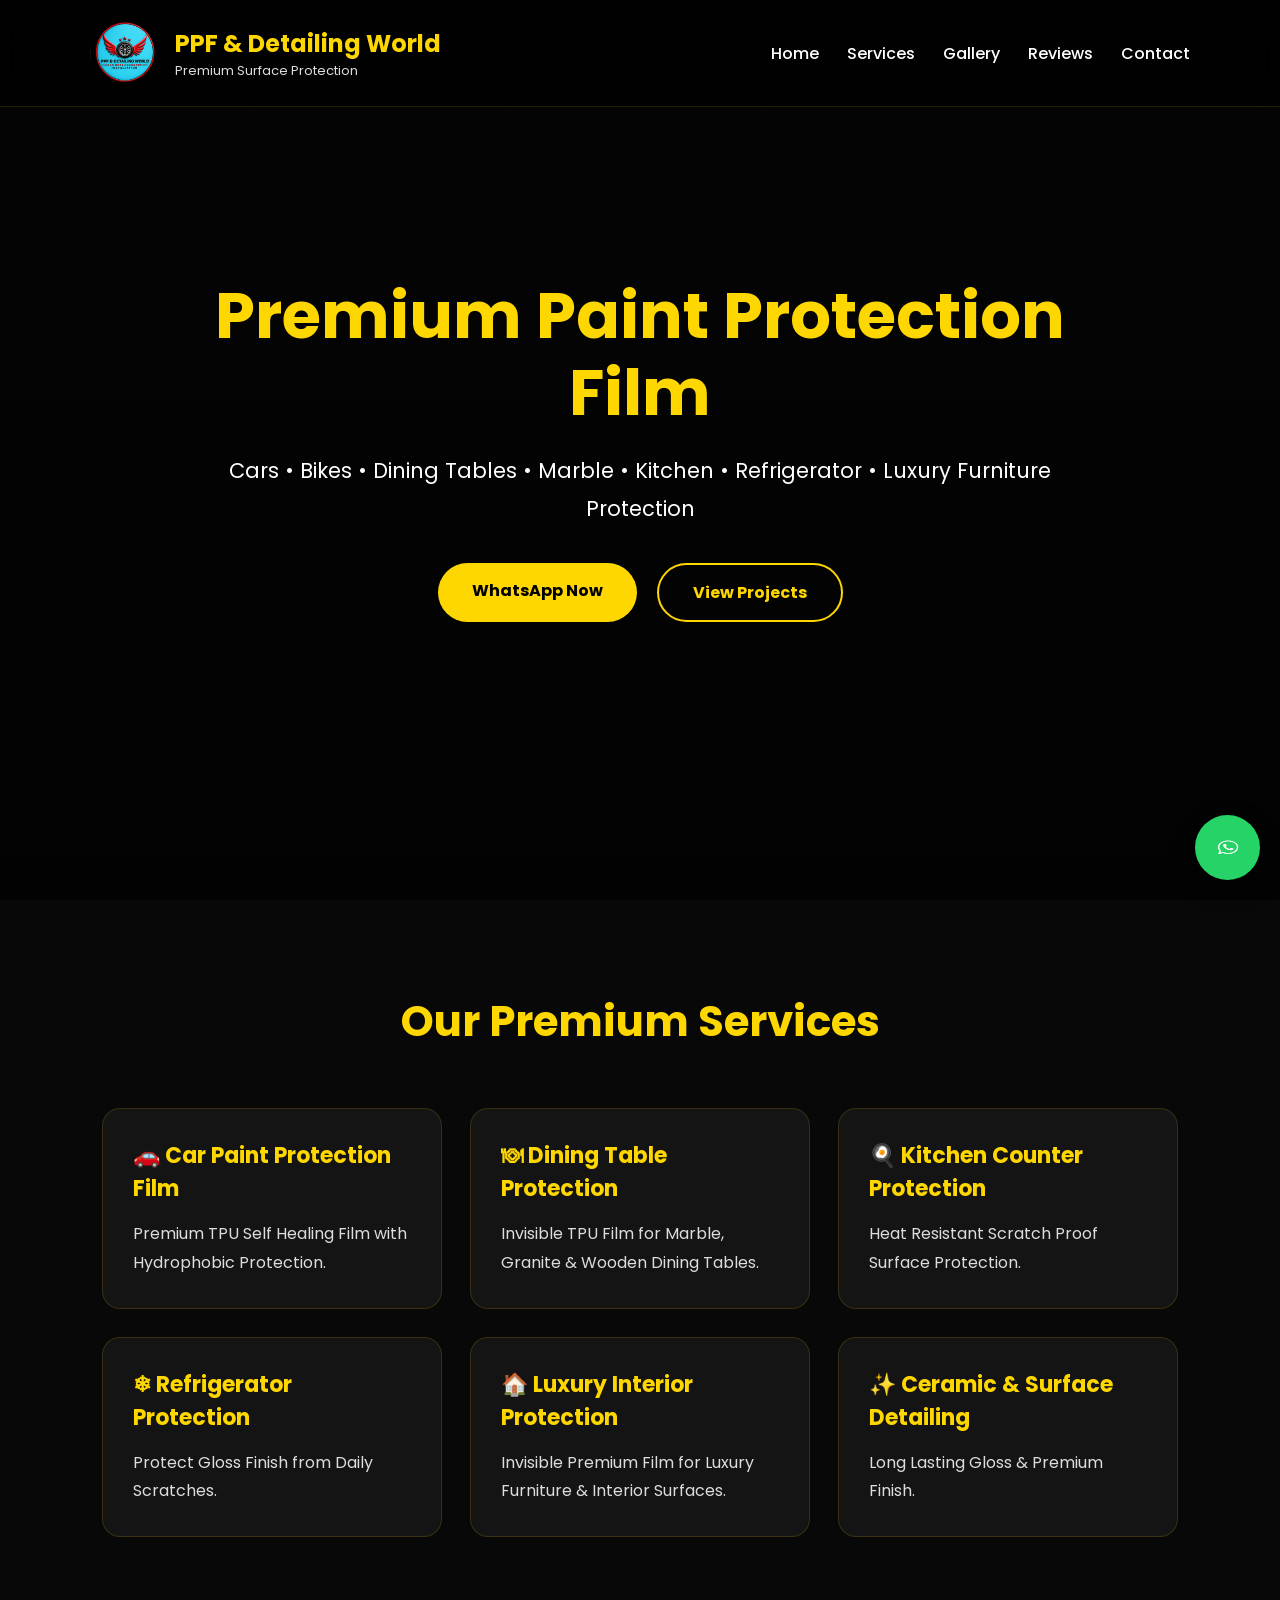
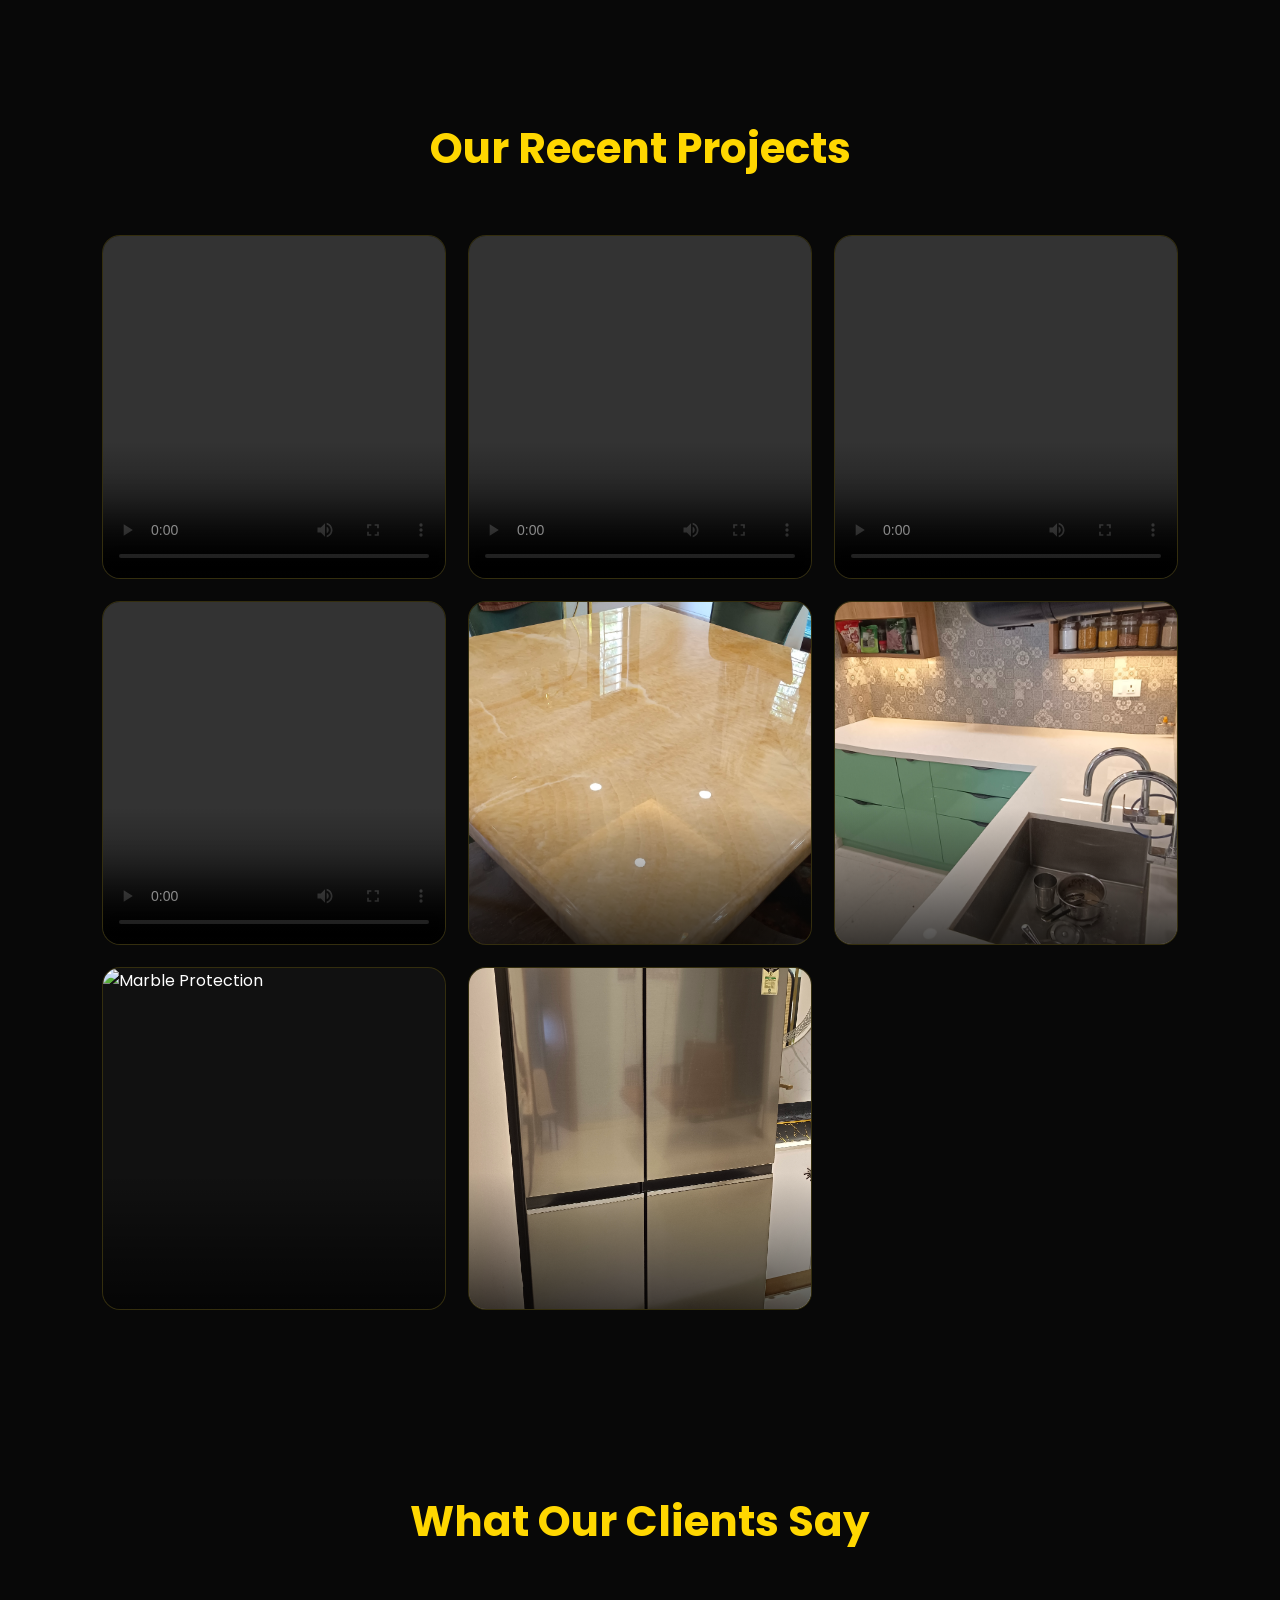
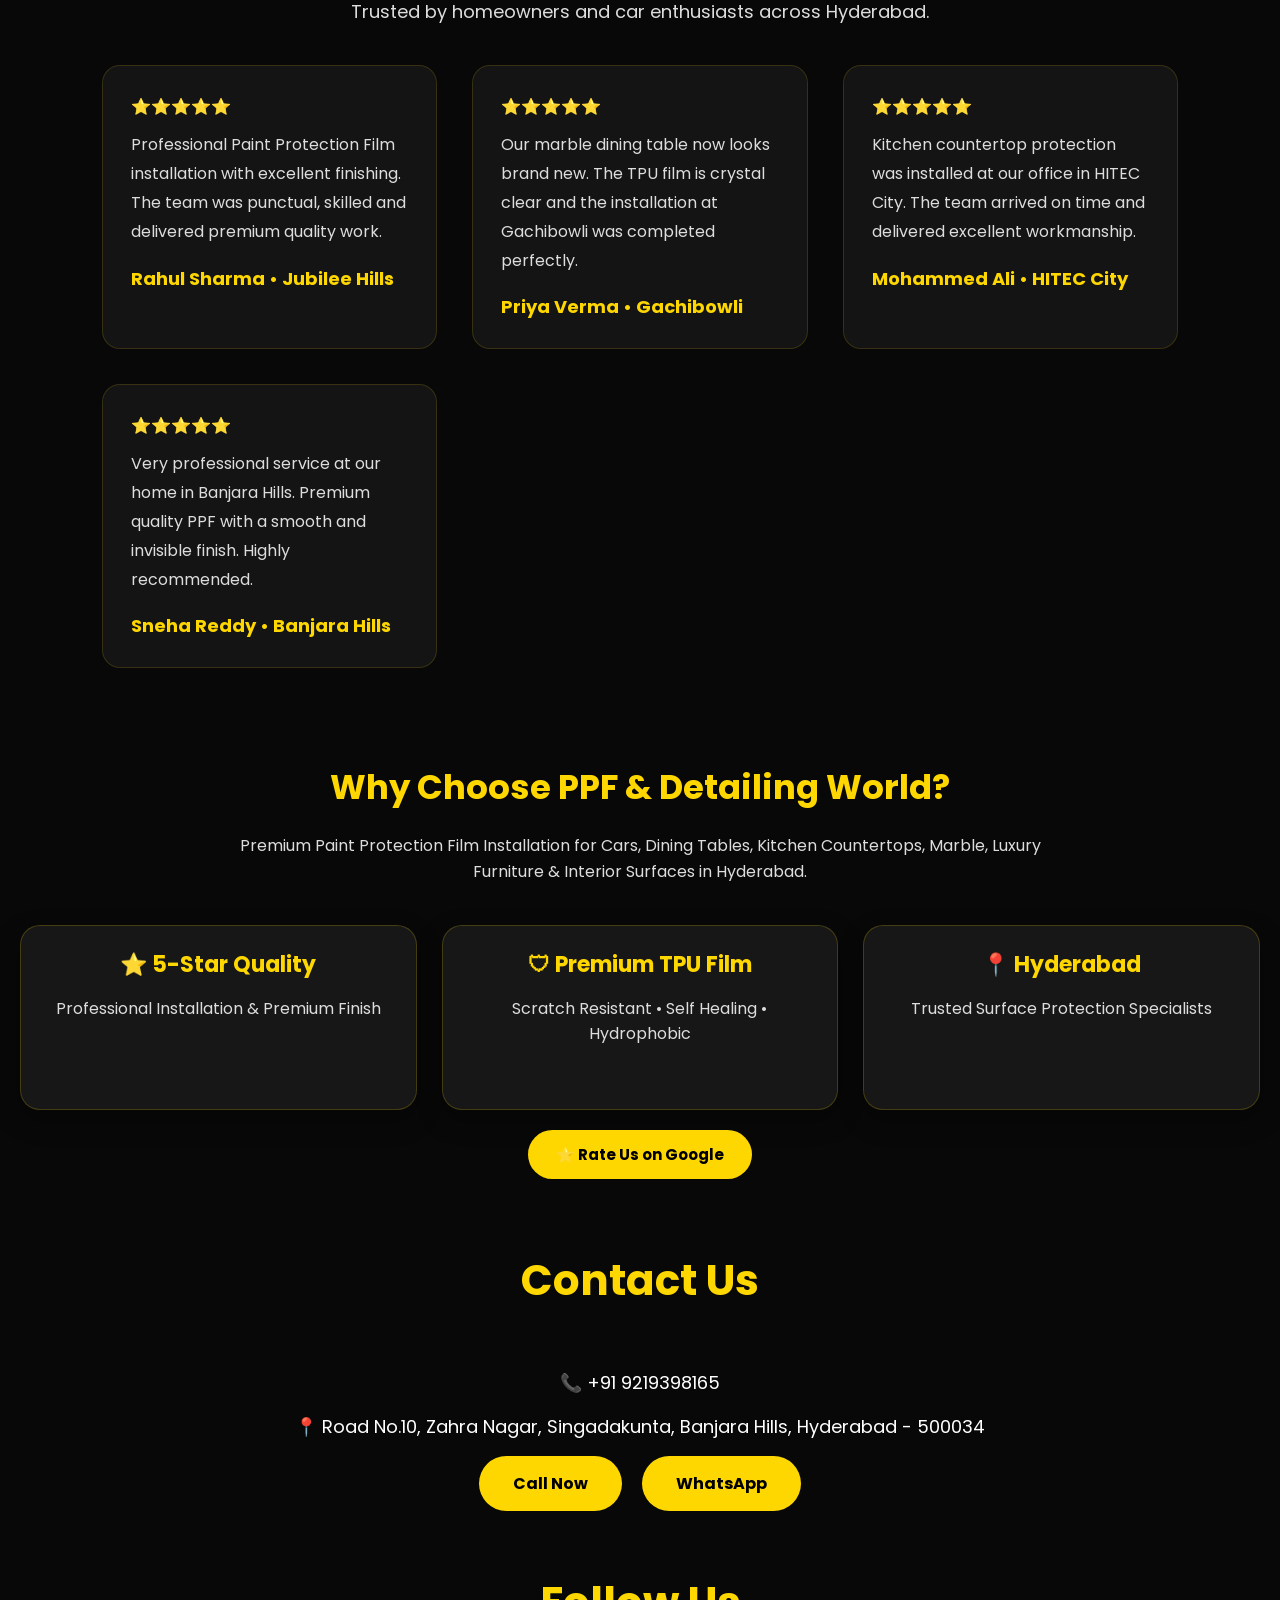
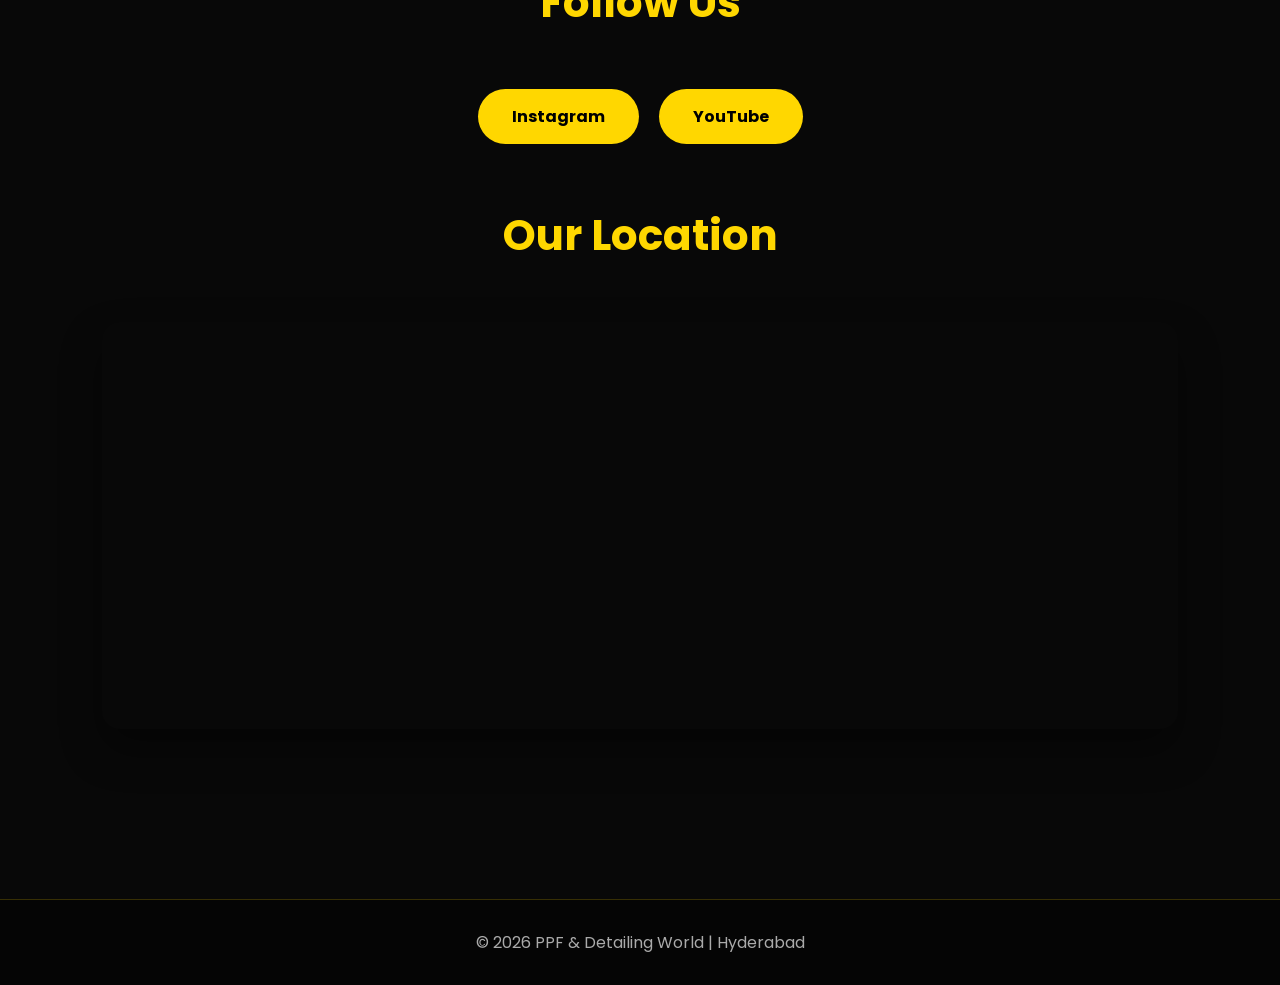
==== commit 4bad0d36: "Update index.html" ====
--- a/index.html
+++ b/index.html
@@ -336,7 +336,7 @@
 <a href="https://g.page/r/CatvTuWG4IyHEBM/review"
 target="_blank"
 class="btn review-btn">
-👉🏾 Rate Us on Google
+<span class="review-star">⭐</span> Rate Us on Google
 </a>
 
 </section>
--- a/style.css
+++ b/style.css
@@ -316,6 +316,8 @@
 
 #contact{
 text-align:center;
+padding-top:10px;
+padding-bottom:90px;
 }
 
 #contact p{
@@ -552,13 +554,13 @@
 
 .review-btn{
 width:100%;
-max-width:320px;
+max-width:260px;
 display:block;
 margin:20px auto 0;
 }
 
 #contact{
-padding-top:60px;
+padding-top:15px;
 }
 }
 
@@ -642,7 +644,7 @@
 
 #reviews-highlight{
 background:#080808;
-padding:70px 20px;
+padding:4px 20px 60px;
 text-align:center;
 }
 
@@ -664,8 +666,8 @@
 display:grid;
 grid-template-columns:repeat(auto-fit,minmax(250px,1fr));
 gap:25px;
-margin-top:40px;
-margin-bottom:40px;
+margin-top:25px;
+margin-bottom:20px;
 }
 
 .stat-card{
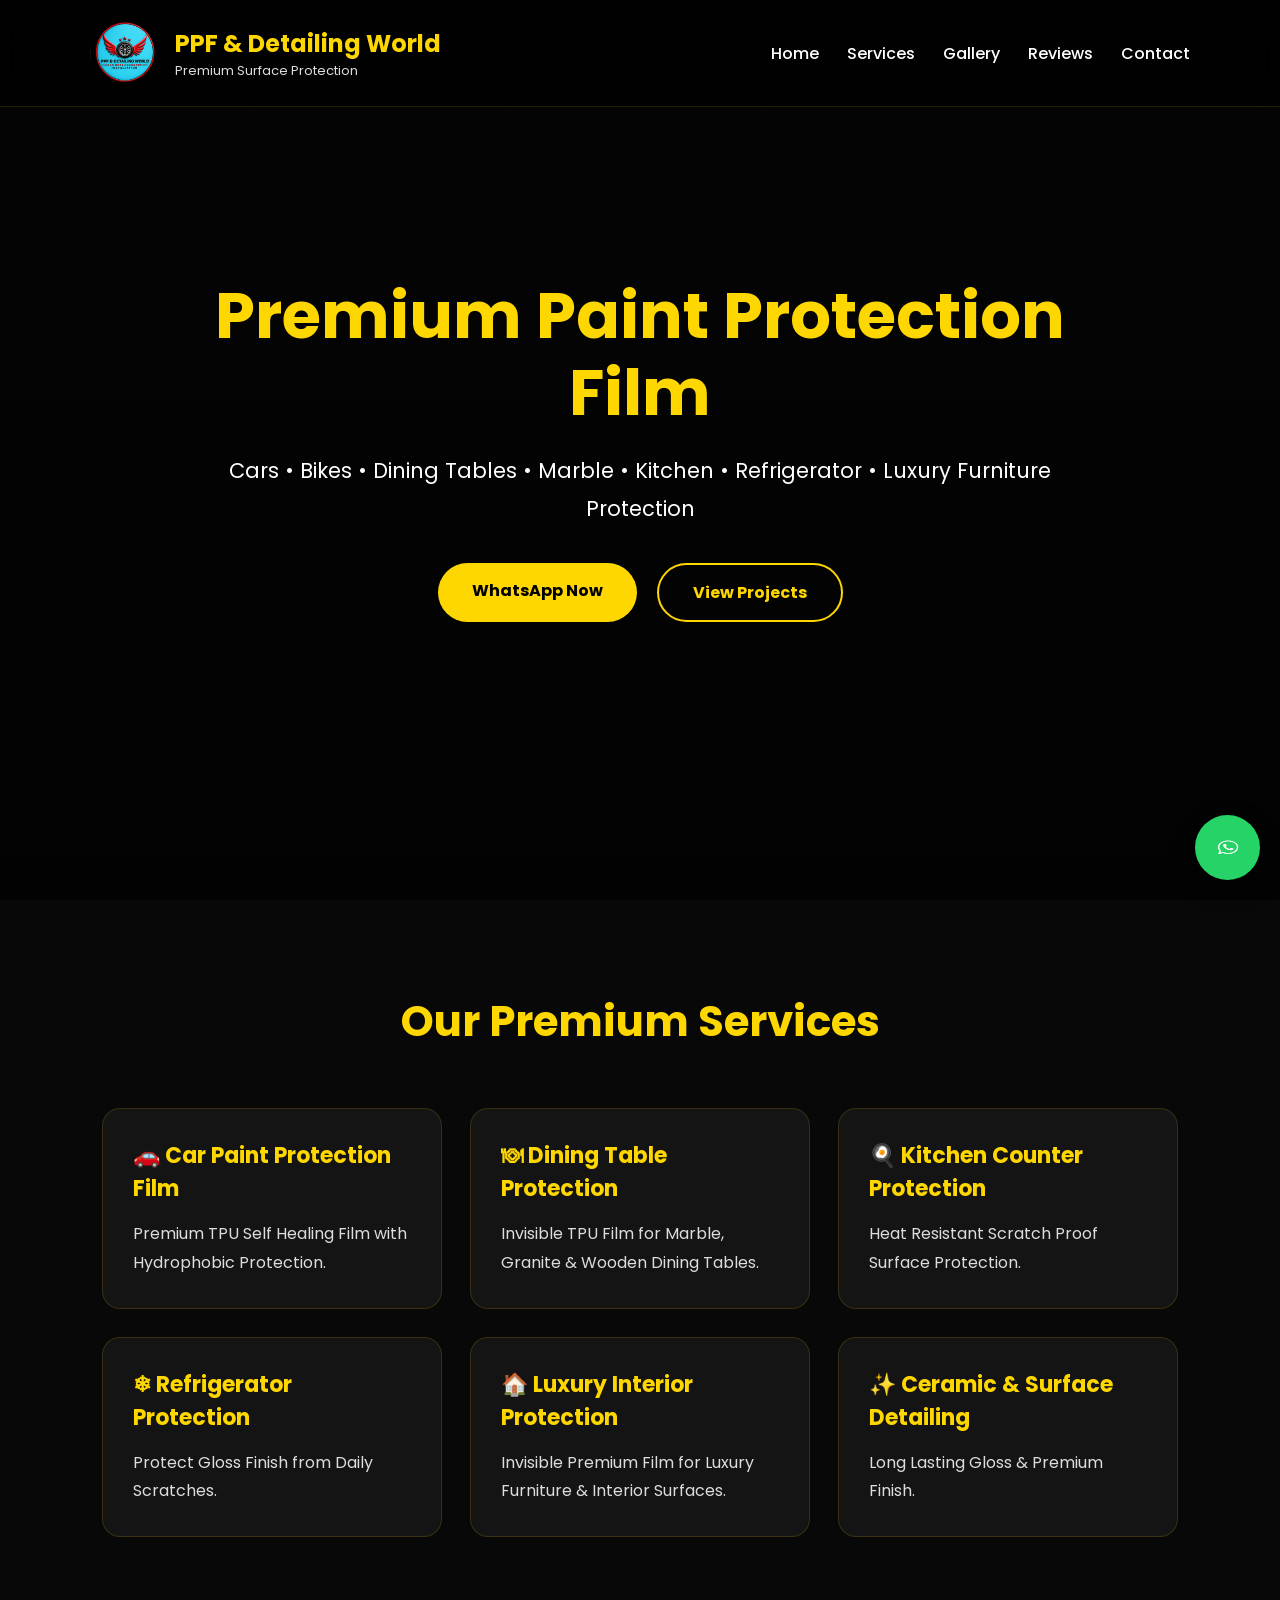
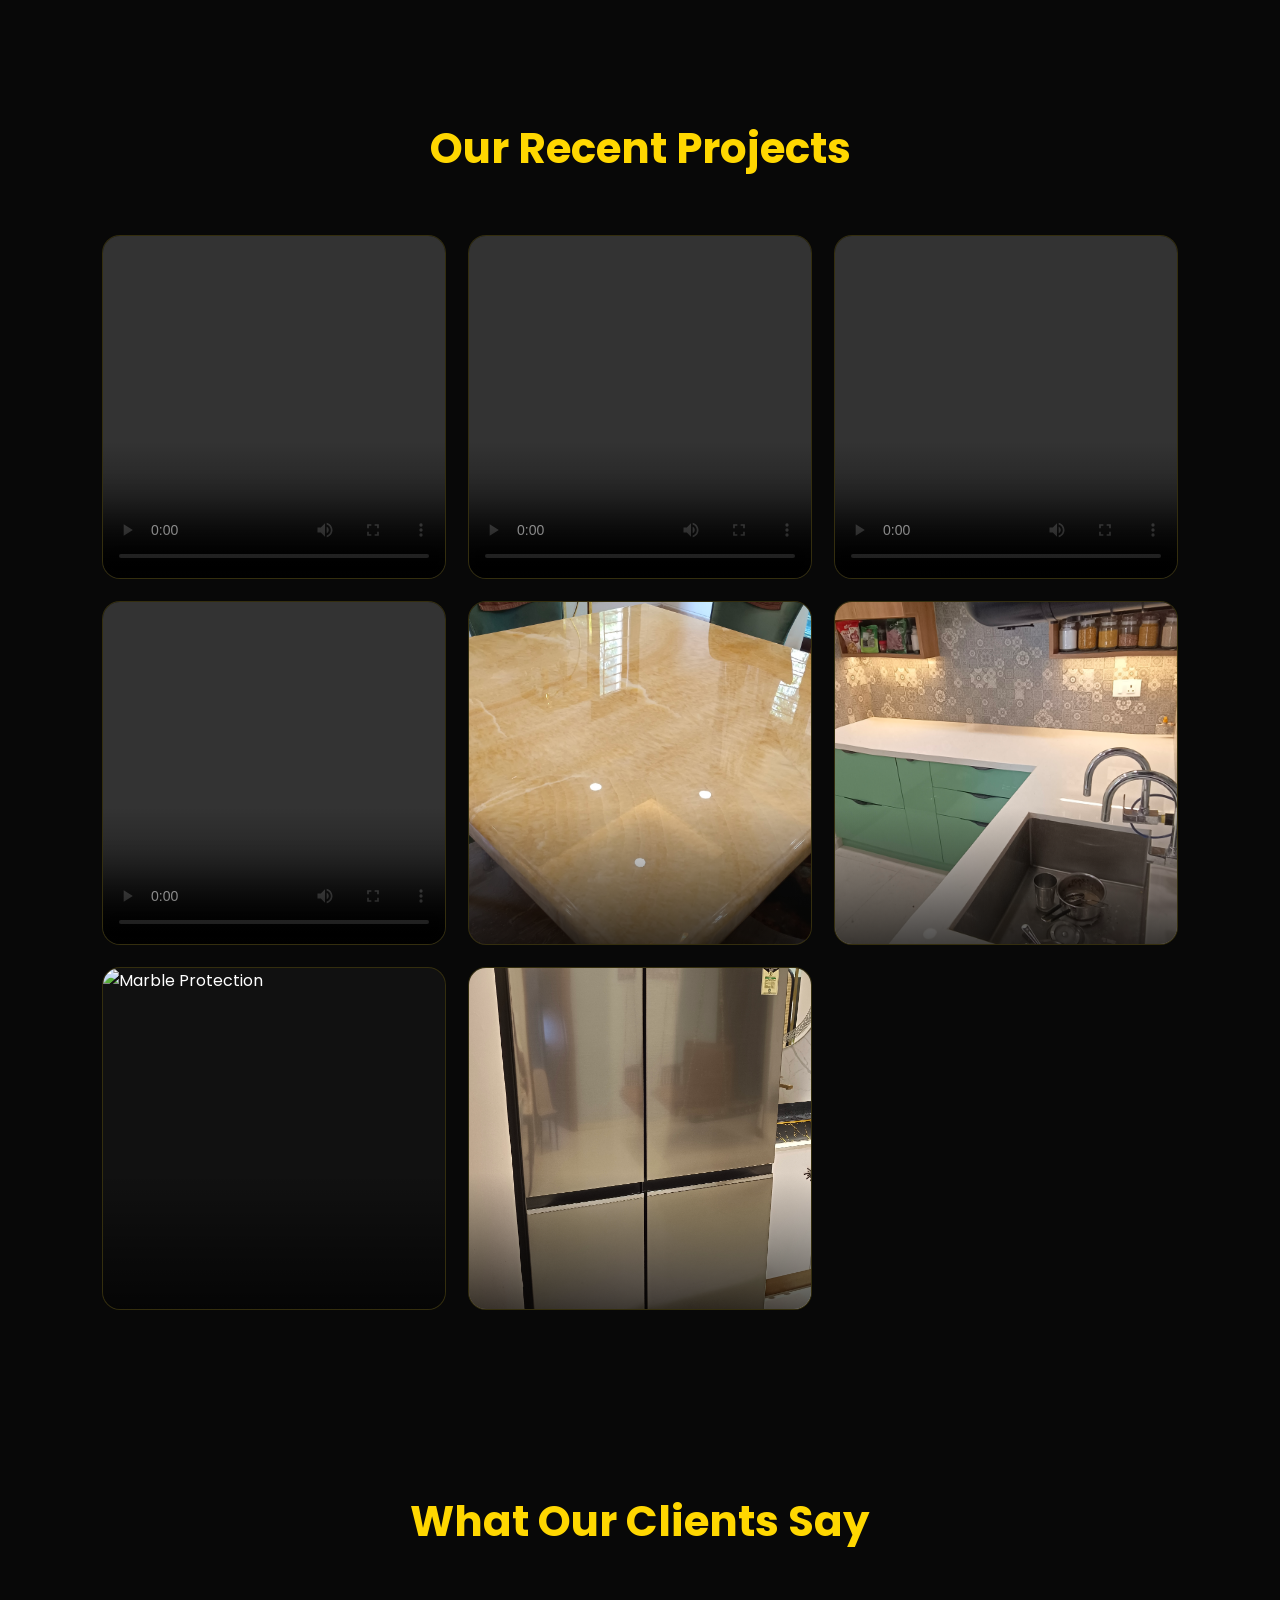
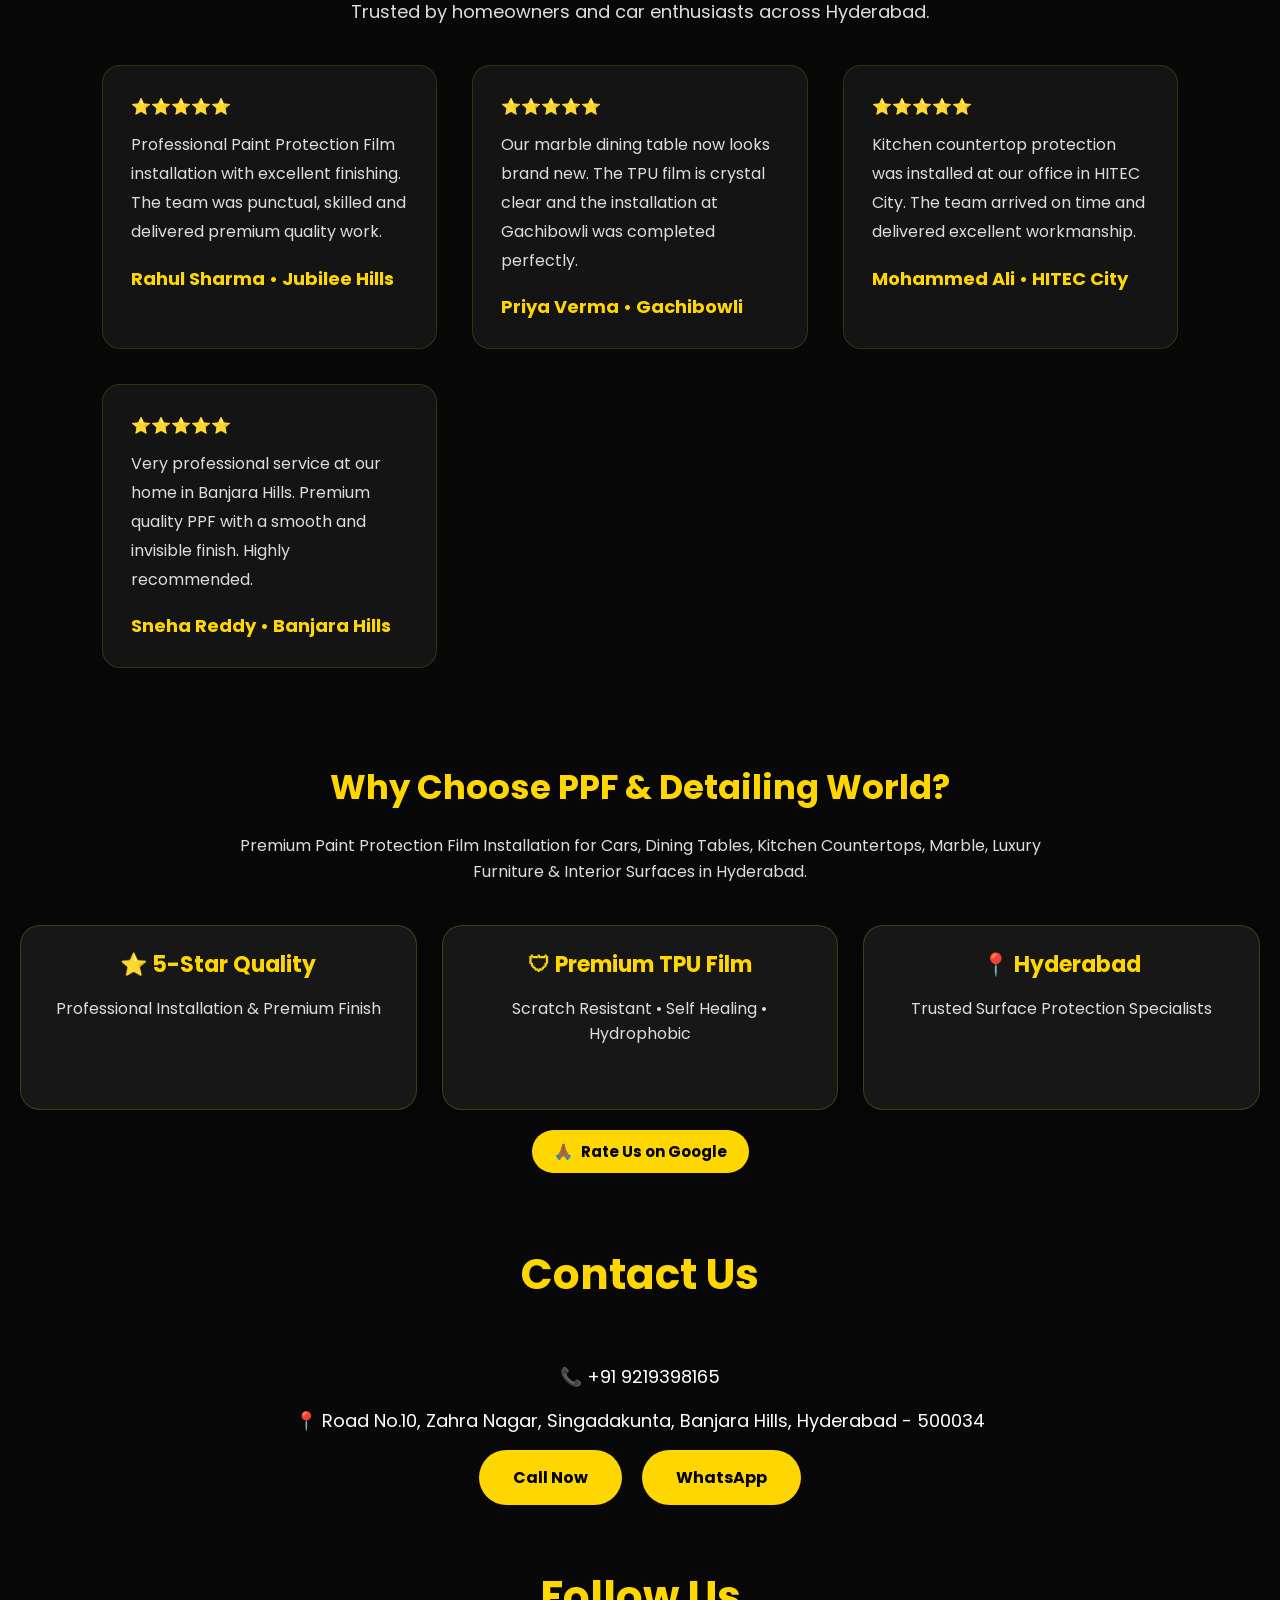
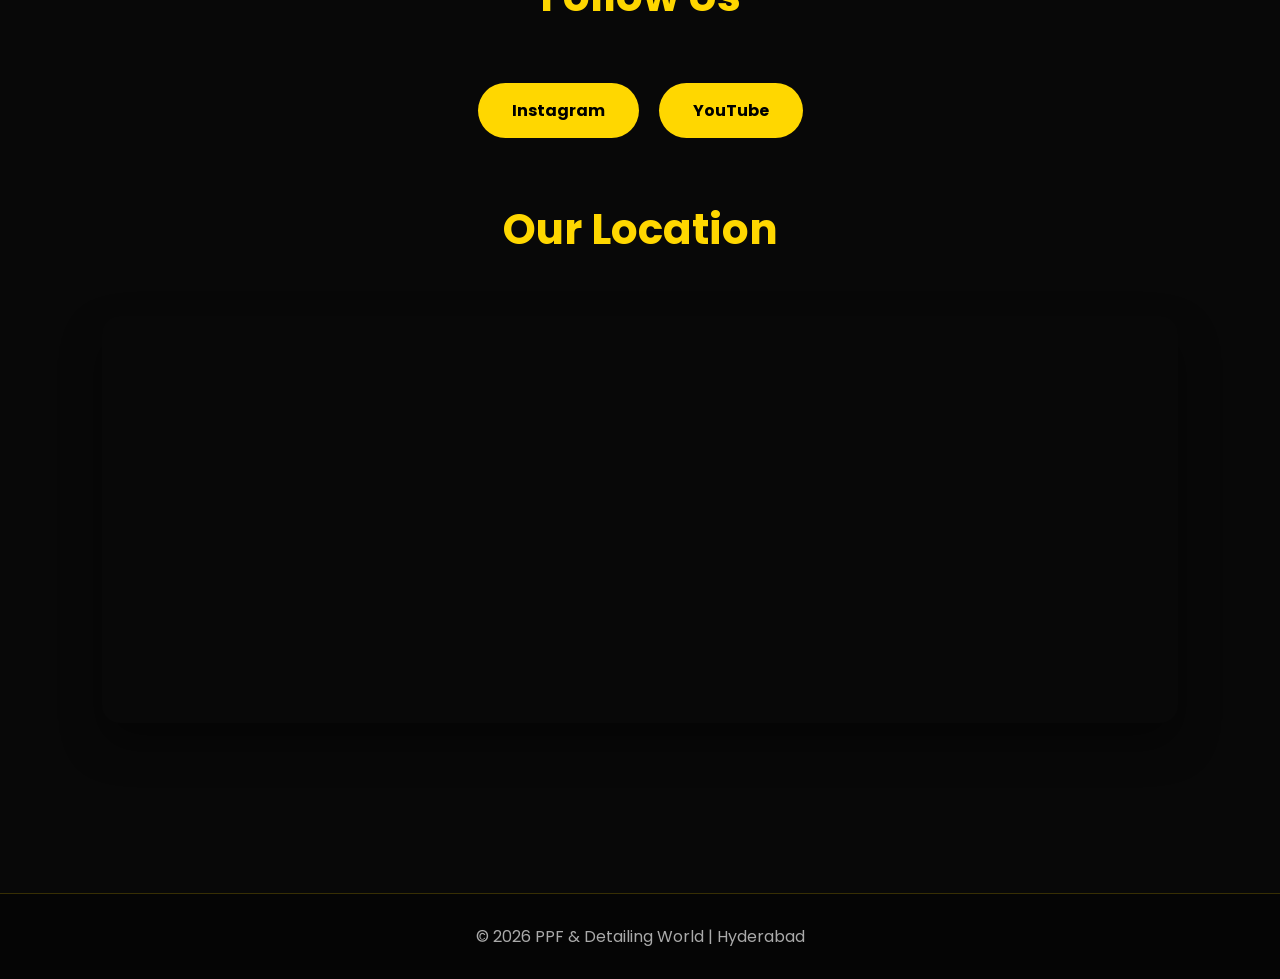
==== commit 18d5f2b3: "Update index.html" ====
--- a/index.html
+++ b/index.html
@@ -336,7 +336,7 @@
 <a href="https://g.page/r/CatvTuWG4IyHEBM/review"
 target="_blank"
 class="btn review-btn">
-<span class="review-star">⭐</span> Rate Us on Google
+<span class="review-star">🙏🏾</span> Rate Us on Google
 </a>
 
 </section>
--- a/style.css
+++ b/style.css
@@ -699,17 +699,19 @@
 }
 
 .review-btn{
-display:inline-block;
-padding:13px 28px;
+display:inline-flex;
+align-items:center;
+justify-content:center;
+gap:8px;
+padding:10px 22px;
 background:#FFD700;
 color:#000;
 font-weight:700;
-font-size:15px;   
-border-radius:30px;
+font-size:15px;
+border-radius:25px;
 text-decoration:none;
 transition:.35s;
 }
-
 .review-btn:hover{
 transform:scale(1.05);
 }
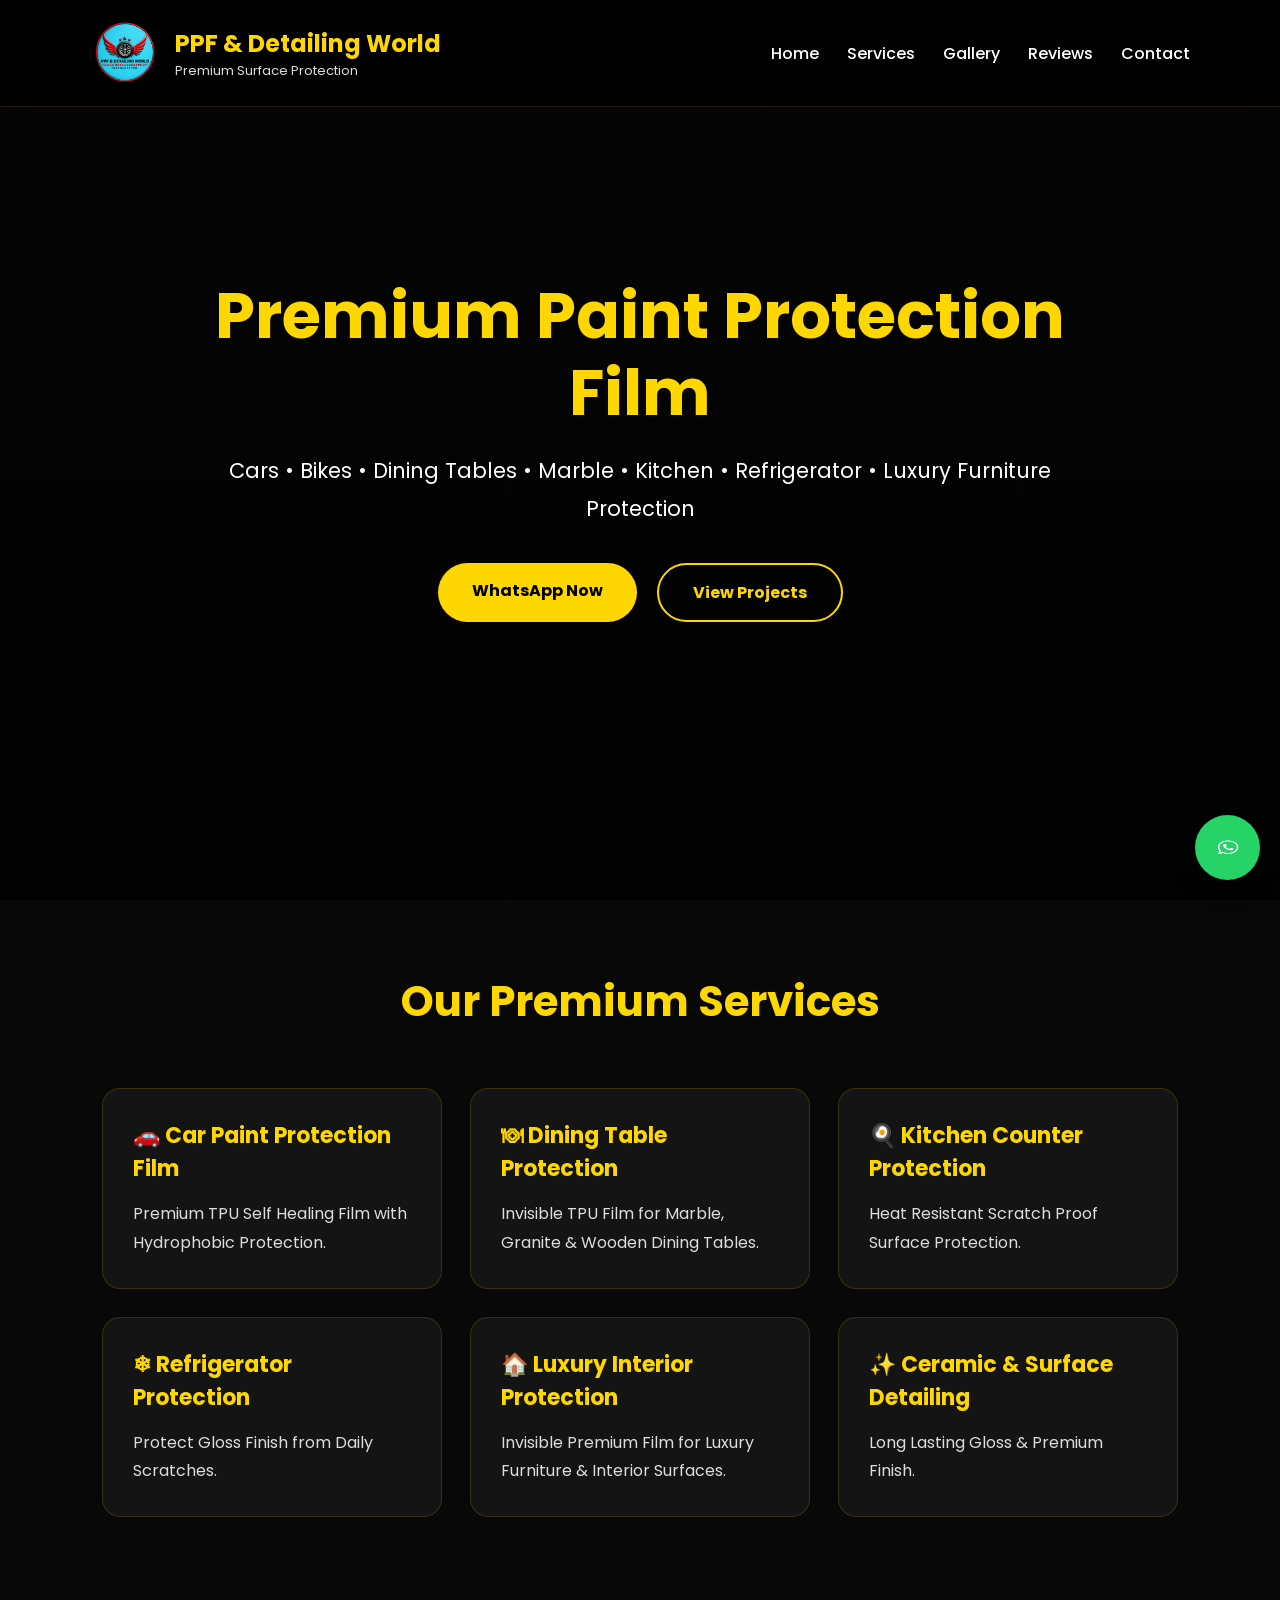
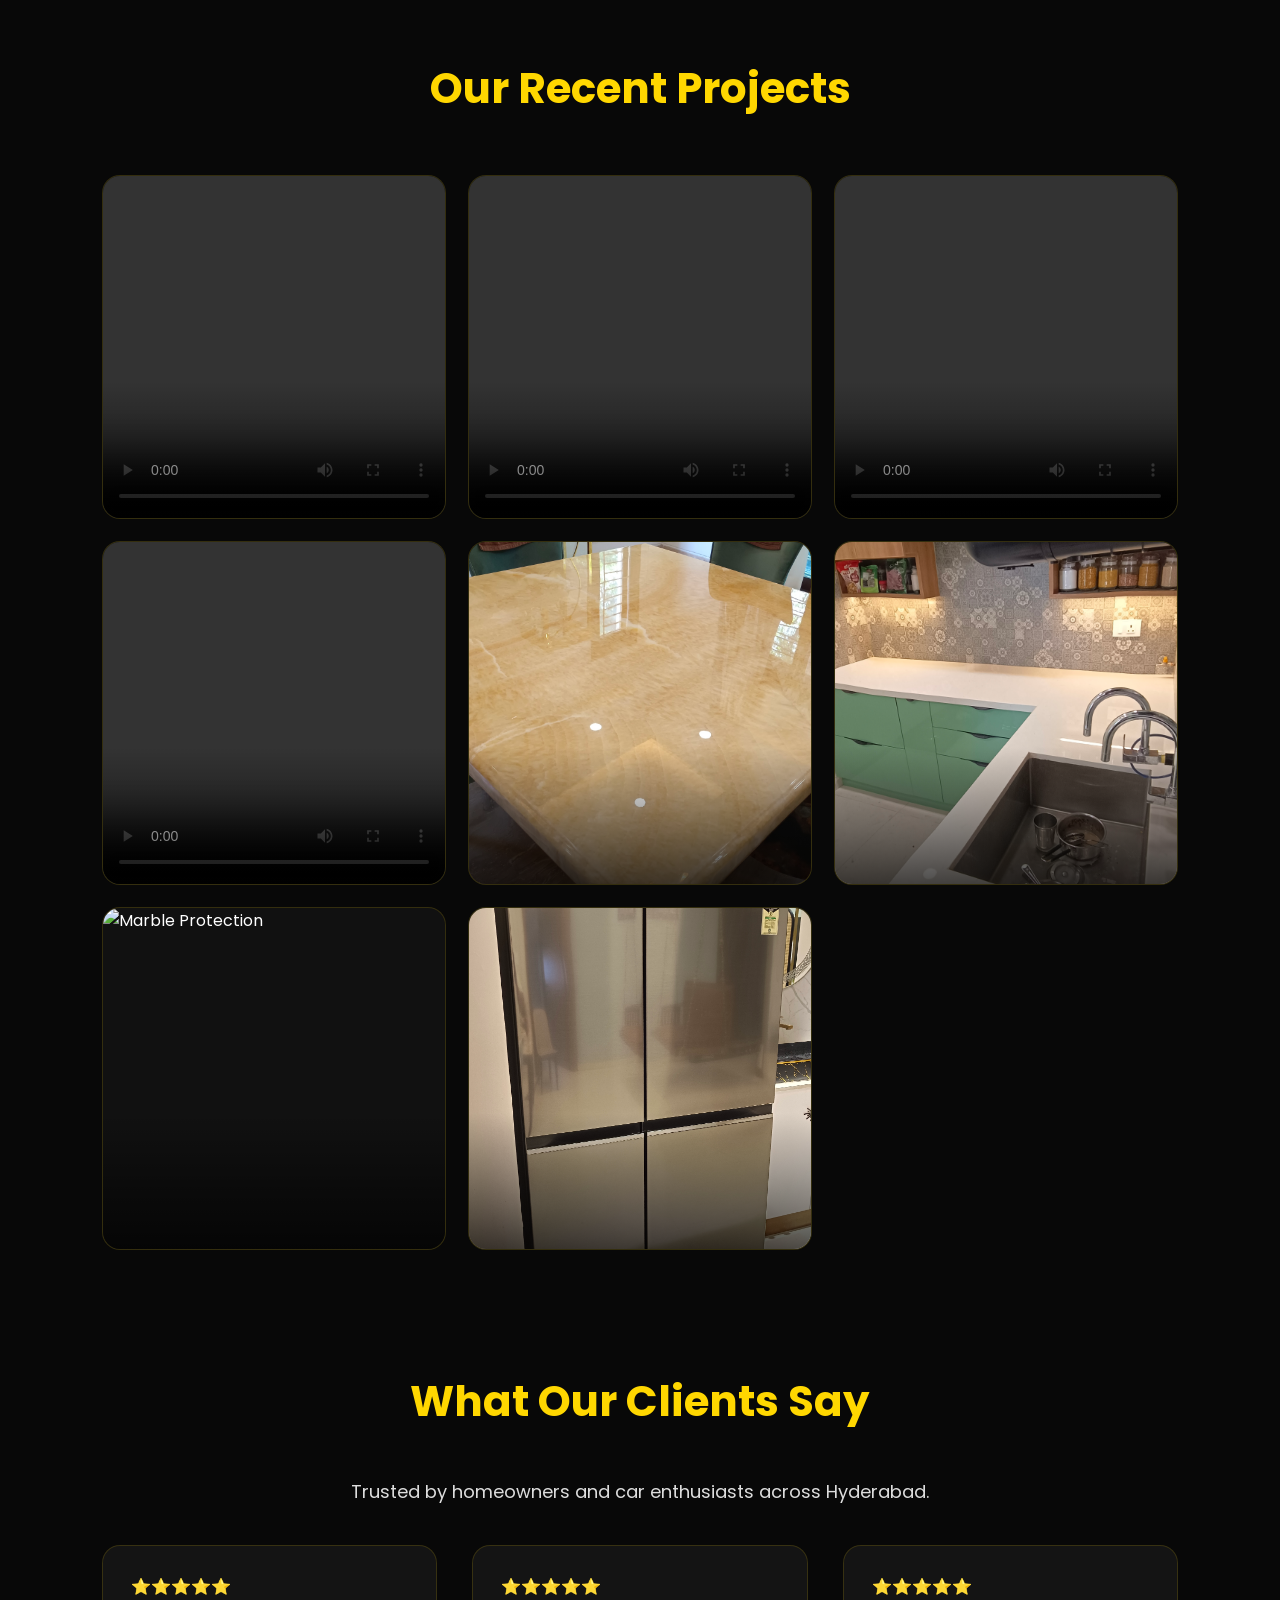
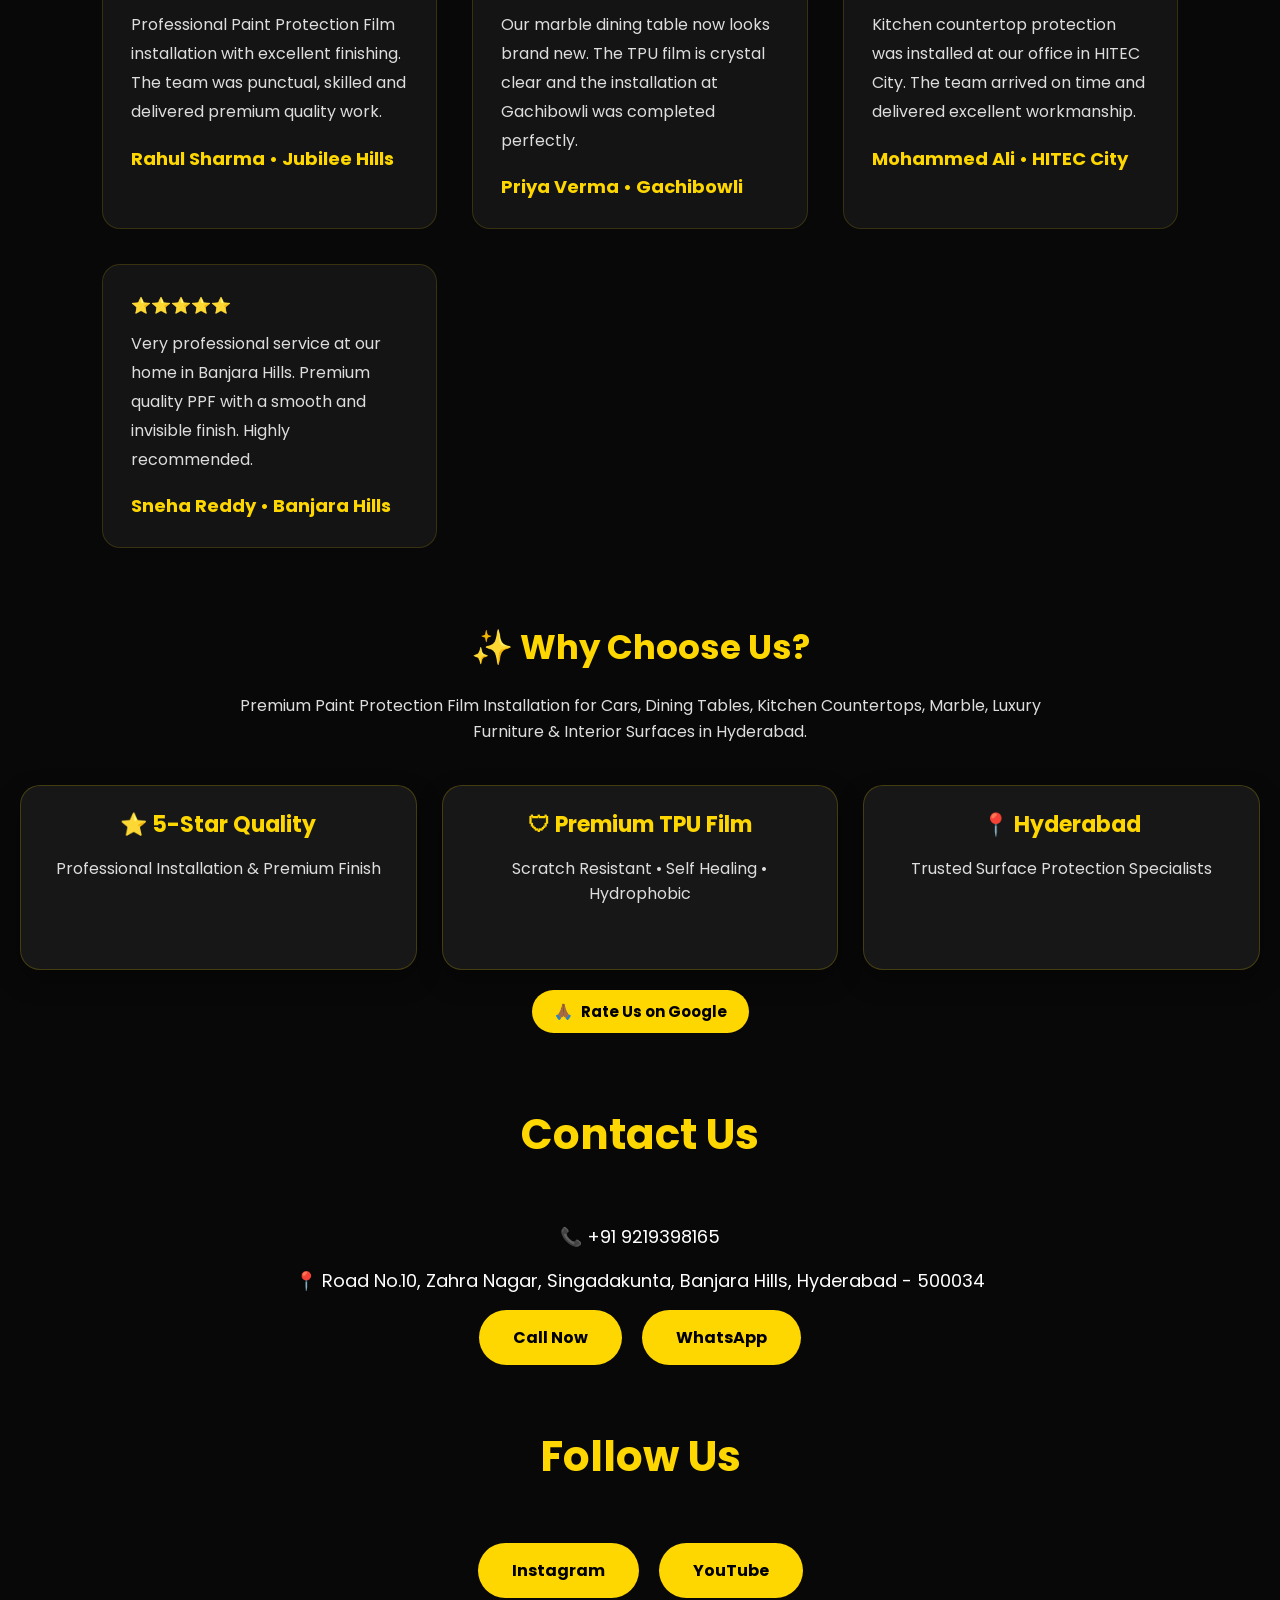
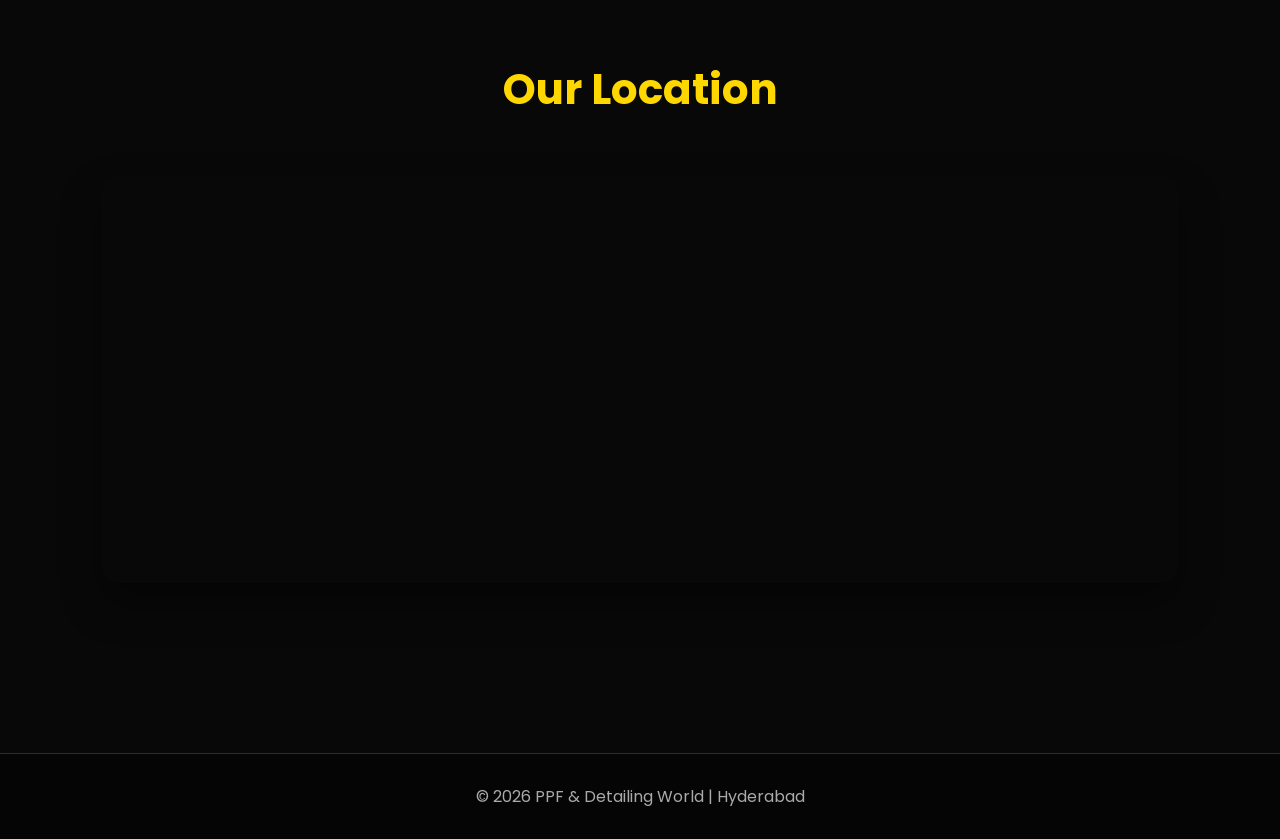
==== commit 07ebb5ba: "Update index.html" ====
--- a/index.html
+++ b/index.html
@@ -307,7 +307,7 @@
 </section>
 
 <section id="reviews-highlight">
-<h2>Why Choose PPF & Detailing World?</h2>
+<h2>✨ Why Choose Us?</h2>
 
 <p>
 Premium Paint Protection Film Installation for Cars, Dining Tables,
--- a/style.css
+++ b/style.css
@@ -163,7 +163,7 @@
 /* SECTION */
 
 section{
-padding:90px 8%;
+padding:70px 8%;
 }
 
 section h2{
@@ -230,6 +230,7 @@
 grid-template-columns:repeat(auto-fit,minmax(280px,1fr));
 gap:22px;
 margin-top:40px;
+margin-bottom:-20px;   
 }
 
 .gallery-box{
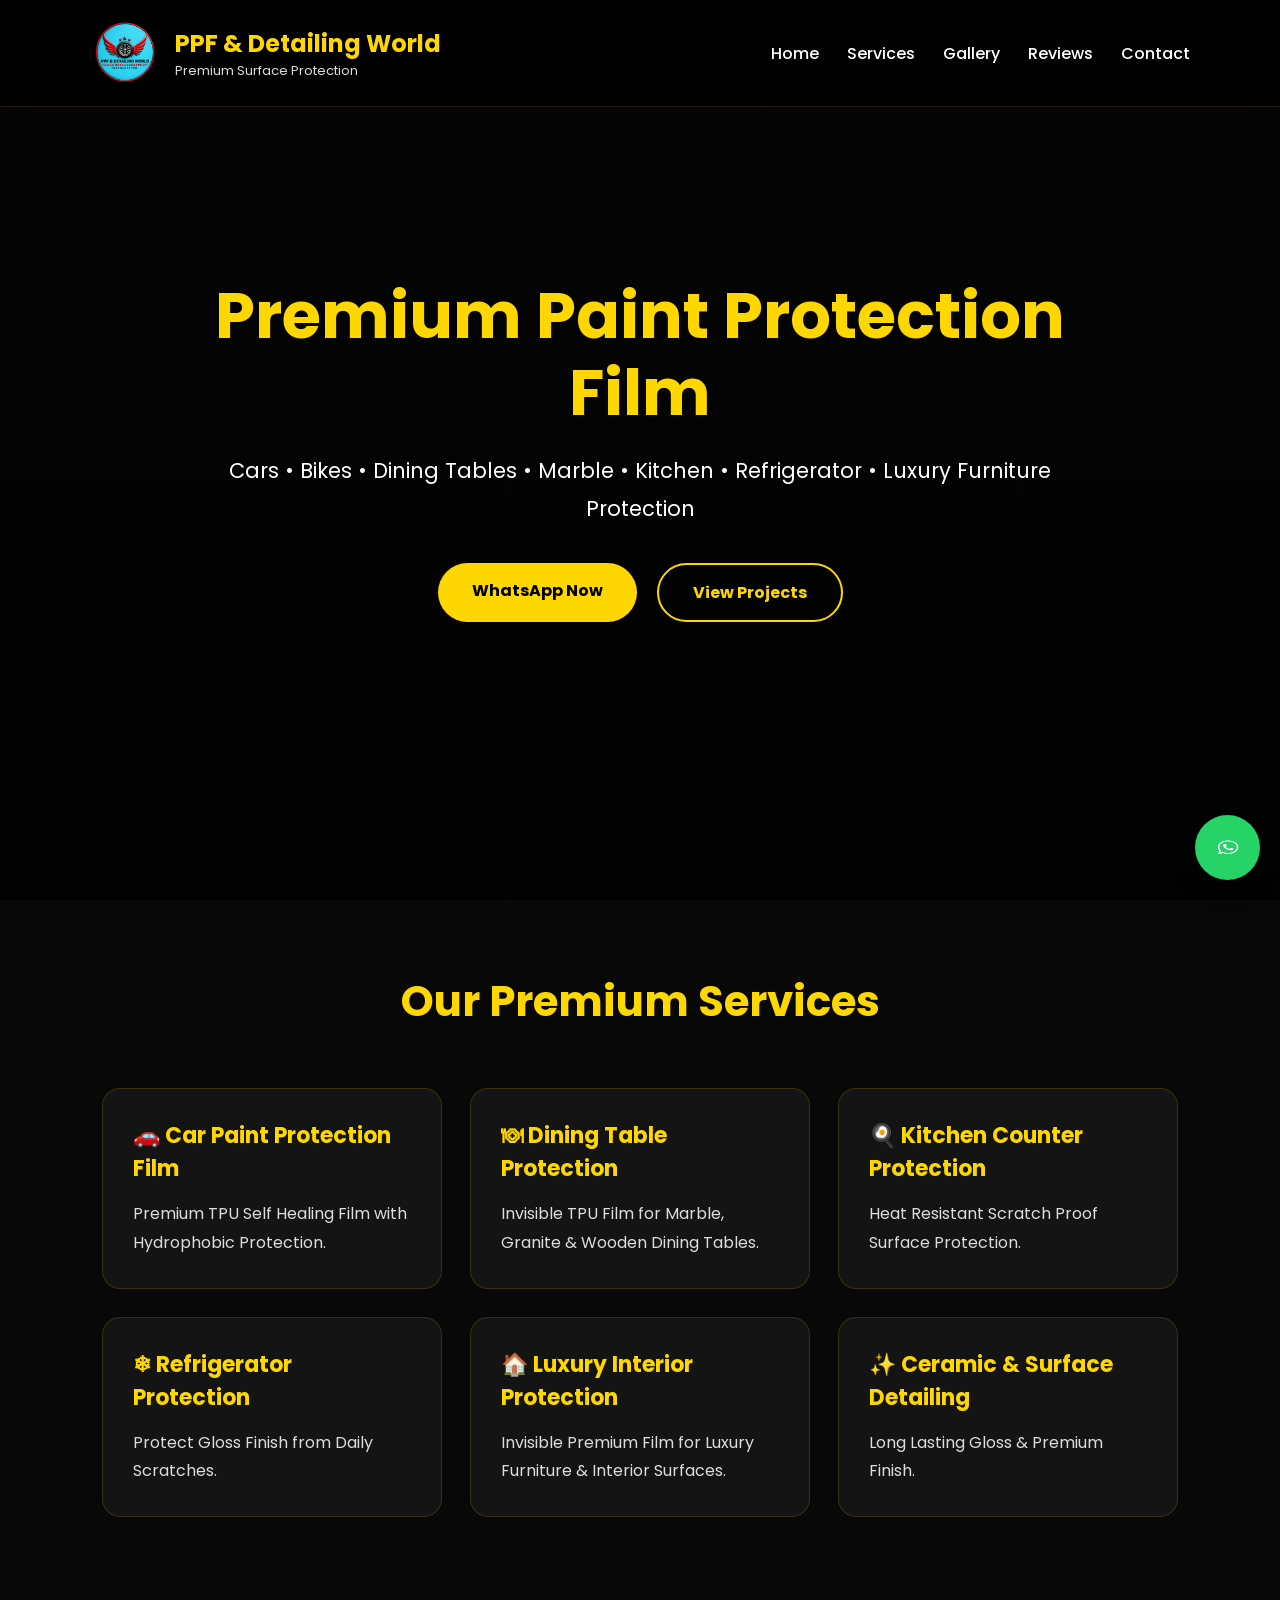
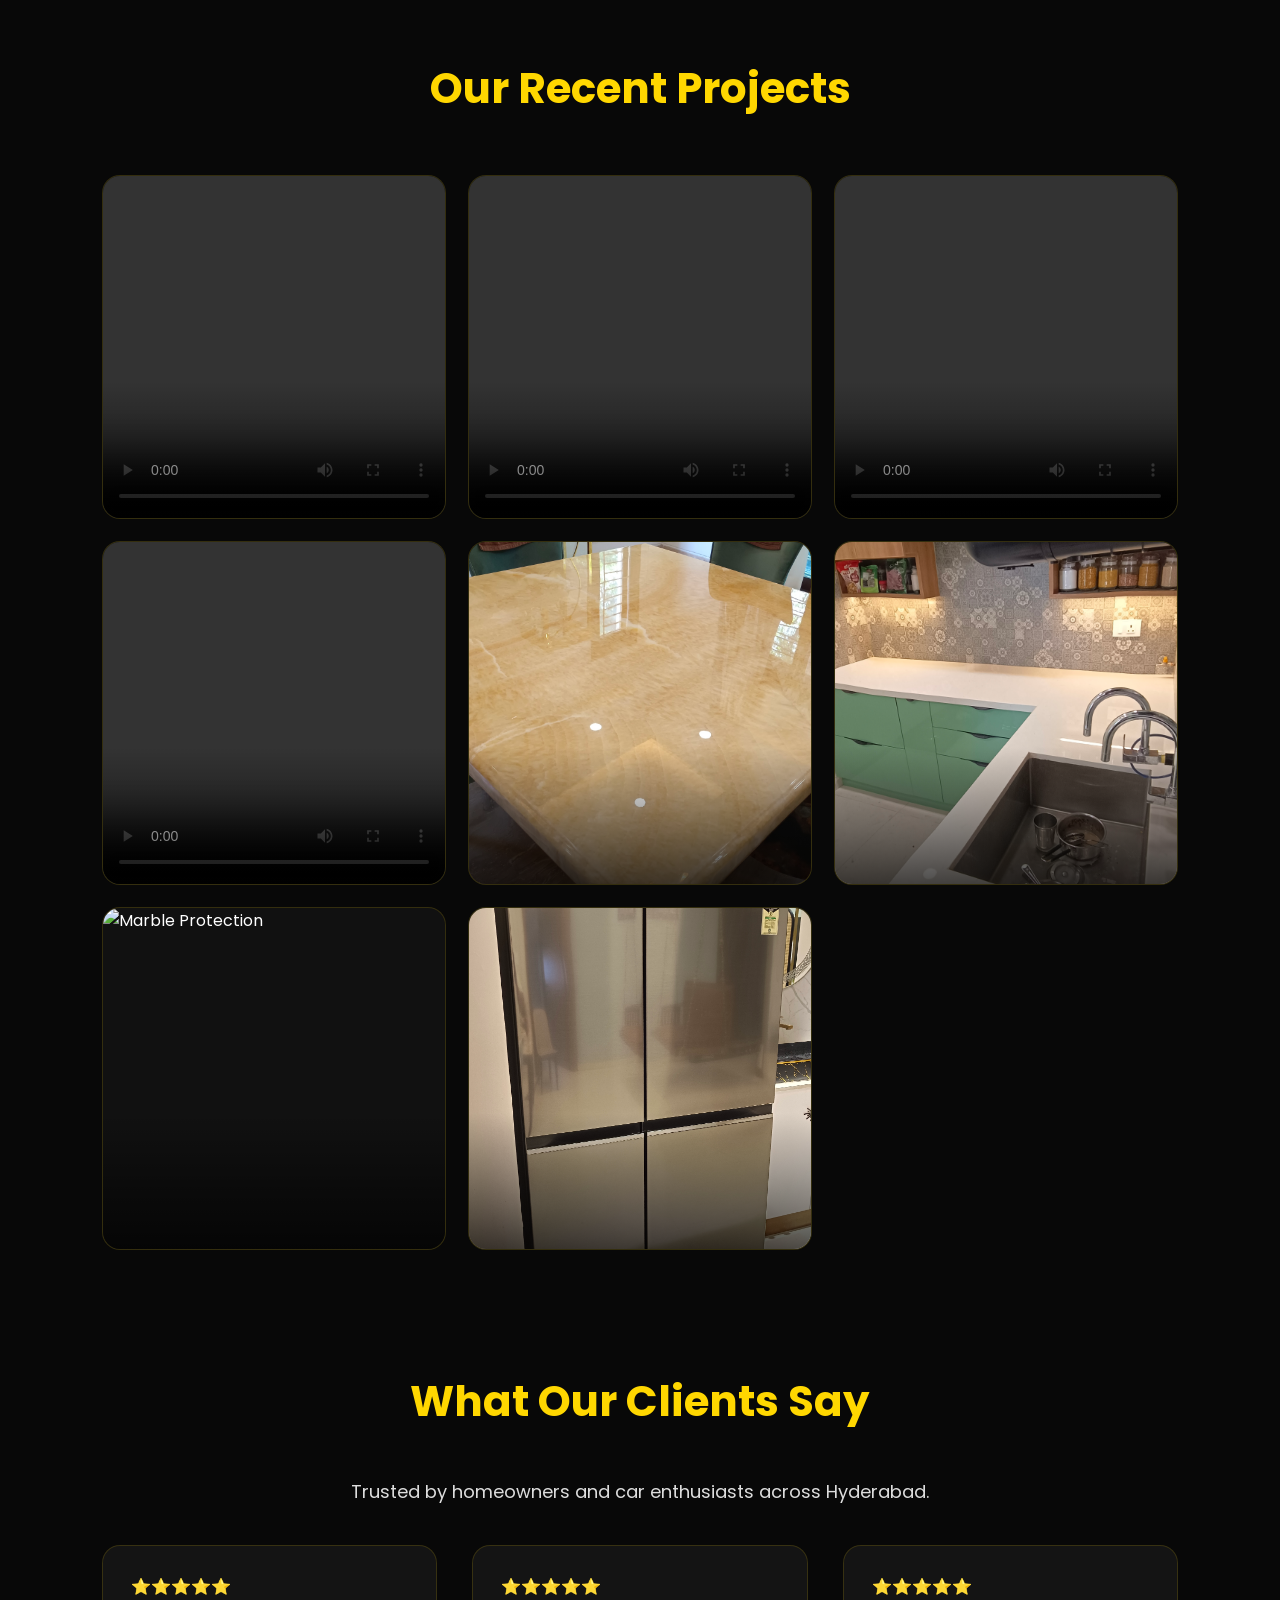
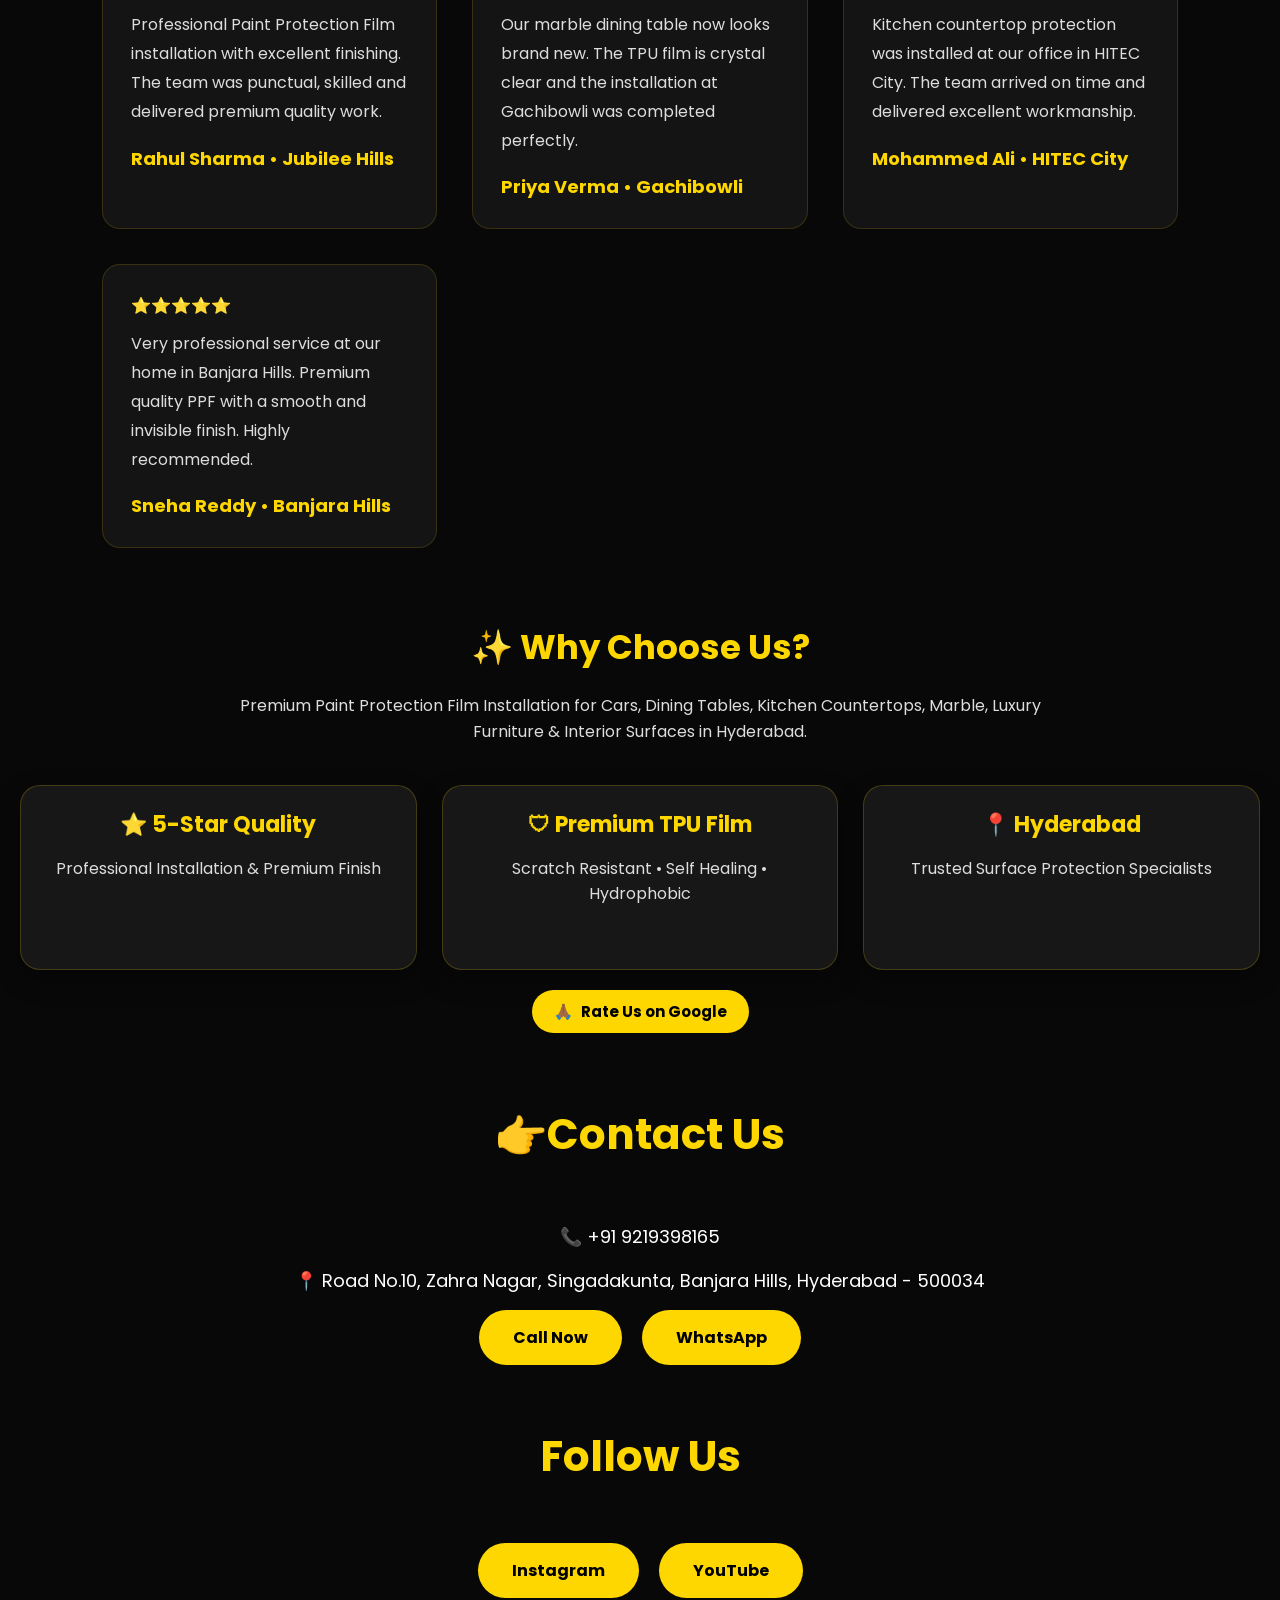
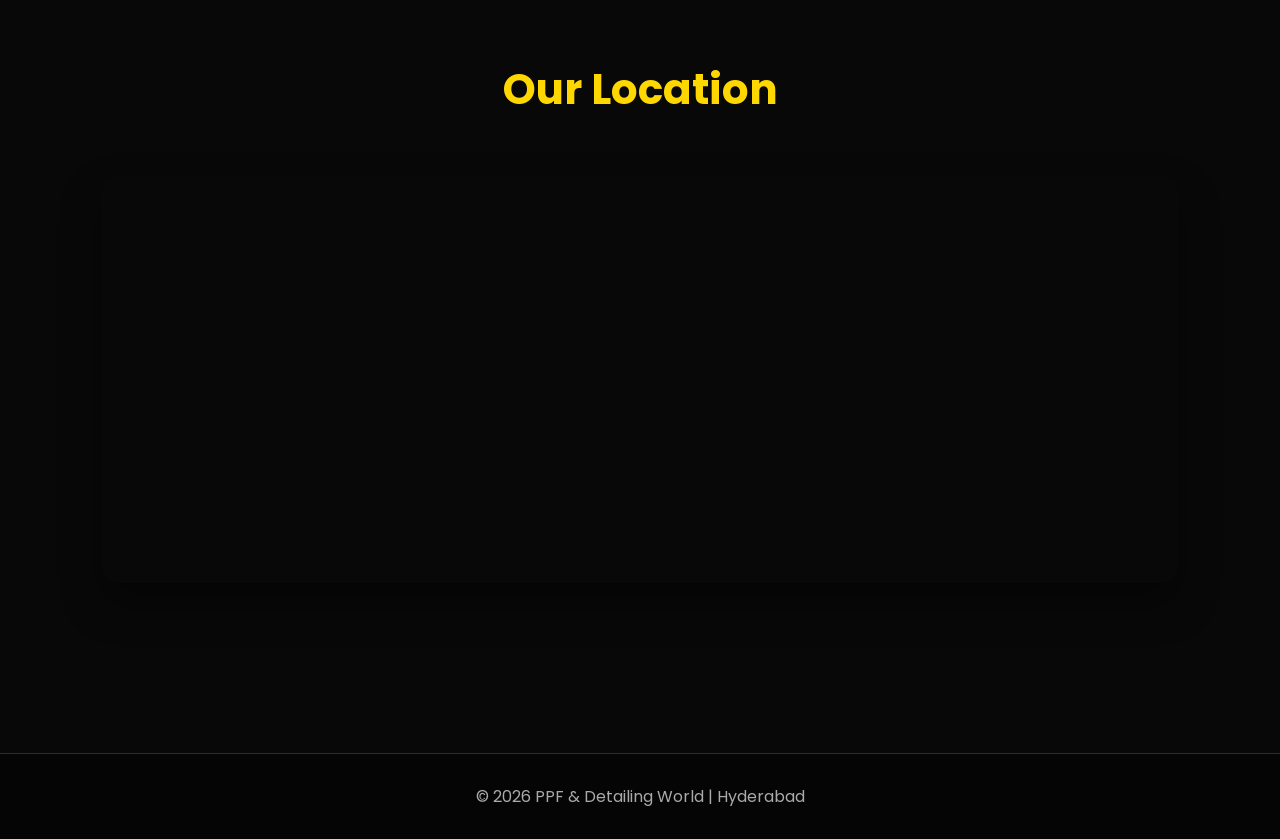
==== commit aafa7a3c: "Update index.html" ====
--- a/index.html
+++ b/index.html
@@ -342,7 +342,7 @@
 </section>
 <section id="contact">
 
-<h2>Contact Us</h2>
+<h2>👉Contact Us</h2>
 
 <p>📞 +91 9219398165</p>
 
